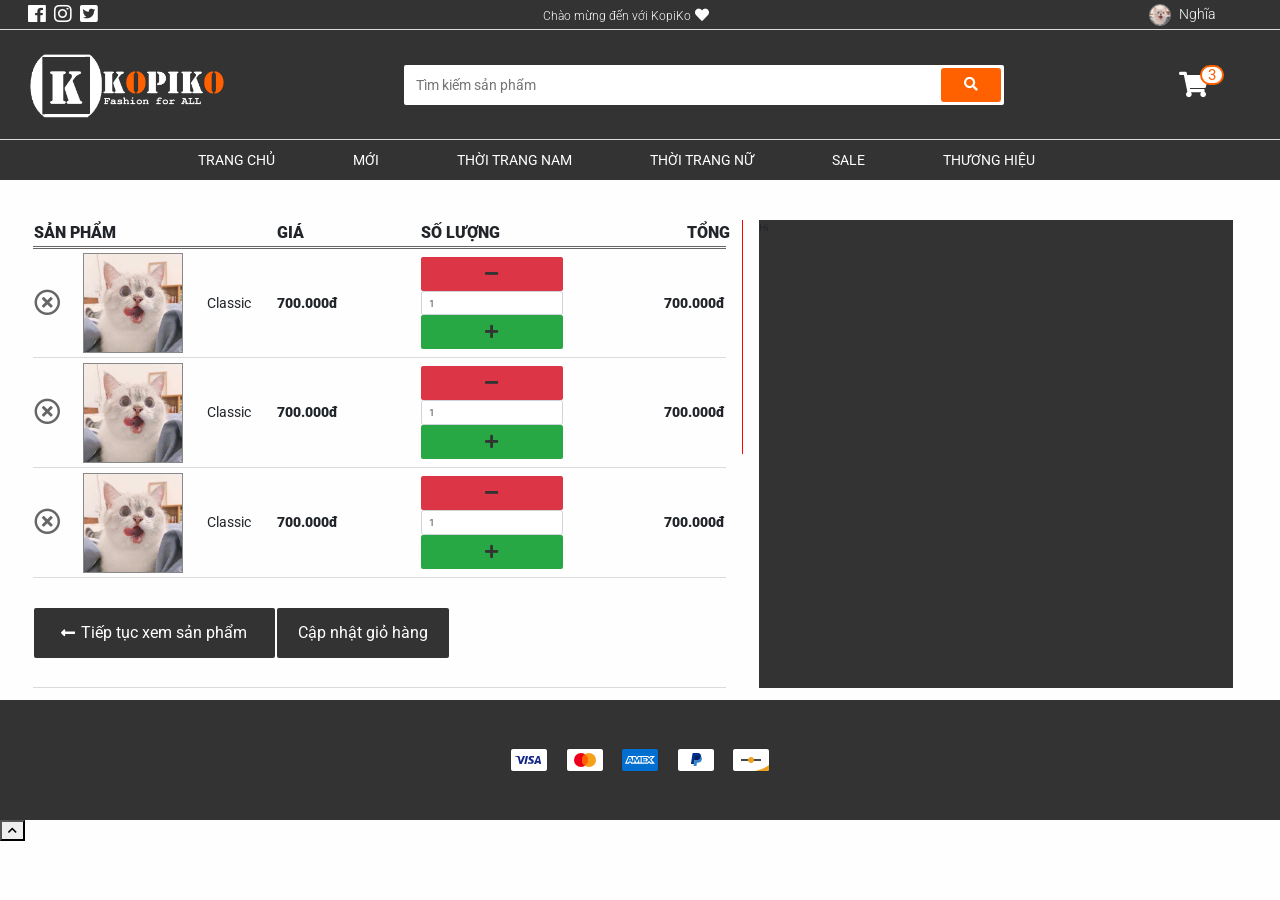
==== kopiko_frontend-update/cart-page-update.html @ f9adc6dc "Tinh nghia a co chac ben lai" ====
<!DOCTYPE html>
<html lang="en">
<head>
    <meta charset="UTF-8">
    <meta http-equiv="X-UA-Compatible" content="IE=edge">
    <meta name="viewport" content="width=device-width, initial-scale=1.0">
    <title>KOPIKO</title>
    <!-- <script type="script" src="./asset/jqueri/jquery-3.6.0.js"></script> -->
    <!-- <link rel="stylesheet" href="./asset/bootstrap-4.5.3/css/bootstrap.min.css"> -->
    <link rel="stylesheet" href="https://cdnjs.cloudflare.com/ajax/libs/normalize/8.0.1/normalize.min.css">
    <link rel="stylesheet" href="./asset/plugins/bootstrap/css/bootstrap.min.css">
    <!-- <link rel="stylesheet" href="https://maxcdn.bootstrapcdn.com/bootstrap/4.0.0/css/bootstrap.min.css" integrity="sha384-Gn5384xqQ1aoWXA+058RXPxPg6fy4IWvTNh0E263XmFcJlSAwiGgFAW/dAiS6JXm" crossorigin="anonymous"> -->
    <link rel="stylesheet" href="./asset/plugins/font-awesome/css/all.min.css">
    <!-- <link rel="preconnect" href="https://fonts.gstatic.com"> -->
    <link href="https://fonts.googleapis.com/css2?family=Roboto:wght@300;400;700&display=swap" rel="stylesheet">
    <link rel="stylesheet" href="./asset/css/main.css">
    <link rel="stylesheet" href="./asset/css/base.css">
    <link rel="stylesheet" href="./asset/css/modal.css">
    <link rel="stylesheet" href="./asset/css/style.css">
    <link rel="stylesheet" href="./asset/css/cart-page.css">
    <link rel="stylesheet" href="./asset/css/reponsive.css">
    
</head>
<body>
    <div class="appkopiko">
        <!-- Header -->
        <header class="header">
            <!-- Heading -->
            <div class="heading">
                <div class="container-private">
                    <div class="heading__socials">
                        <ul class="heading__socials-list">
                            <li><a href=""><i class="heading__socials-icon fab fa-facebook"></i></a></li>
                            <li><a href=""><i class="heading__socials-icon fab fa-instagram"></i></a></li>
                            <li><a href=""><i class="heading__socials-icon fab fa-twitter-square"></i></a></li>
                        </ul>
                    </div>

                    <div class="heading__welcome">
                        <span class="heading__welcome-content">Chào mừng đến với KopiKo</span>
                        <i class="heading__welcome-icon fas fa-heart"></i>
                    </div>

                    <!-- <div class="heading__log">
                        <ul class="heading__log-io">
                            <li class="heading__log-items"><a onclick="document.getElementById('login').style.display='block'" class="heading__log-link" href="#">Đăng nhập</a></li>
                            <li class="heading__log-items"><a onclick="document.getElementById('register').style.display='block'" class="heading__log-link" href="#">Đăng ký</a></li>
                        </ul>
                    </div> -->

                    <!-- Header Navbar User -->
                    <div class="heading__navbar-user">
                        <img src="./asset/img/avatar.jpg" alt="" class="heading__navbar-user-img">
                        <a href="#" class="heading__navbar-user-name">Nghĩa</a>

                        <ul class="heading__navbar-user-menu">
                            <li class="heading__navbar-user-item">
                                <a href="">Tài khoản của tôi</a>
                            </li>
                            <li class="heading__navbar-user-item">
                                <a href="">Địa chỉ của tôi</a>
                            </li>
                            <li class="heading__navbar-user-item">
                                <a href="">Đơn mua của tôi</a>
                            </li>
                            <li class="heading__navbar-user-item">
                                <a href="">Đăng xuất</a>
                            </li>
                        </ul>
                    </div>
                    <!-- End Header Navbar User -->
                </div>
            </div>
            <!-- End Heading -->
                
            <!-- Header with Search -->
            <div id="myHeader" class="header-with-search">
                <div class="container-private">
                    <!-- Header responsive -->
                        <div class="header__responsive">                           
                            <!-- Menu bars -->
                    
                            <label for="nav-mobile-input" class="nav__bars-btn">
                                <i class="nav__bars-btn--icon fas fa-bars"></i>
                            </label>
                            <input type="checkbox" hidden class="nav__input" id="nav-mobile-input">
                            <label for="nav-mobile-input" class="nav__overlay"></label> 
                            <nav class="nav__mobile">
                                <label for="nav-mobile-input" class="nav__mobile-close">
                                    <i class="fas fa-times"></i>
                                </label>
                                <ul class="nav__mobile-list">
                                    <li class="nav__mobile-list-item">
                                        <div class="header__search header__search-mobile">
                                            <div class="header__search-input-wrap">
                                                <input type="text" class="header__search-input" placeholder="Tìm kiếm sản phẩm">   
                                                <div class="header__search-history">
                                                    <h3 class="header__search-history-heading">Lịch sử tìm kiếm</h3>
                                                    <ul class="header__search-history-list">
                                                        <li class="header__search-history-item">
                                                            <a href="">Áo khoác</a>
                                                        </li>
                                                        <li class="header__search-history-item">
                                                            <a href="">Áo sơ mi</a>
                                                        </li>
                                                        <li class="header__search-history-item">
                                                            <a href="">Quần ka ki</a>
                                                        </li>
                                                    </ul>
                                                </div>                                             
                                            </div>                                           
                                            <button class="header__search-btn">
                                                <i class="header__search-btn-icon fas fa-search"></i>
                                            </button>
                                        </div>
                                    </li>
                                    <li class="nav__mobile-list-item">
                                        <a href="#" class="nav__mobile-link">TRANG CHỦ</a>
                                    </li>
                                    <li class="nav__mobile-list-item">
                                        <a href="#" class="nav__mobile-link">MỚI</a>
                                    </li>
                                    <li class="nav__mobile-list-item">
                                        <a href="#" class="nav__mobile-link">THỜI TRANG NAM</a>
                                    </li>
                                    <li class="nav__mobile-list-item">
                                        <a href="#" class="nav__mobile-link">THỜI TRANG NỮ</a>
                                    </li>
                                    <li class="nav__mobile-list-item">
                                        <a href="#" class="nav__mobile-link">SALE</a>
                                    </li>
                                    <li class="nav__mobile-list-item">
                                        <a href="#" class="nav__mobile-link">THƯƠNG HIỆU</a>
                                    </li>
                                </ul>
                            </nav>
                        </div>
                    <!--End Header responsive -->

                    <div class="header__logo">
                        <a href="index.html"><img src="./asset/img/KopiKo.png" alt="Logo" class="header__logo-img"></a>
                    </div>
                    
                    <div class="header__search">
                        <div class="header__search-input-wrap">
                            <input type="text" class="header__search-input" placeholder="Tìm kiếm sản phẩm">
                            <div class="header__search-history">
                                <h3 class="header__search-history-heading">Lịch sử tìm kiếm</h3>
                                <ul class="header__search-history-list">
                                    <li class="header__search-history-item">
                                        <a href="">Áo khoác</a>
                                    </li>
                                    <li class="header__search-history-item">
                                        <a href="">Áo sơ mi</a>
                                    </li>
                                    <li class="header__search-history-item">
                                        <a href="">Quần ka ki</a>
                                    </li>
                                </ul>
                            </div>
                        </div>
                        <button class="header__search-btn">
                            <i class="header__search-btn-icon fas fa-search"></i>
                        </button>
                    </div>
                    
                    <!-- Header Cart -->
                    <!-- <div class="header__cart">
                        <div class="header__cart-wrap">
                            <i class="header__cart-icon fas fa-shopping-cart"></i>
                            Header No Item Cart  header__cart-list--no-cart
                            <div class="header__cart-list">
                                <img src="./asset/img/no_cart.png" alt="No Cart" class="header__cart-no-cart-img">
                            </div>
                        </div>
                    </div> -->

                    <!-- Cart -->
                    <div class="header__cart">
                        <div class="header__cart-wrap">
                            <i class="header__cart-icon fas fa-shopping-cart"></i>
                            <span class="header__cart-notice">3</span>
                            <!-- No cart  header__cart-list--no-cart -->
                            <div class="header__cart-list">
                                <img src="./assets/img/no_cart.png" alt="No Cart" class="header__cart-no-cart-img">
                                <span class="header__cart-no-cart-msg">Chưa có sản phẩm</span>

                                <h4 class="header__cart-heading">Sản phẩm đã thêm</h4>
                                <ul class="header__cart-list-item">
                                    <li class="header__cart-item">
                                        <img src="./asset/img/avatar.jpg" alt="" class="header__cart-img">
                                        <div class="header__cart-item-info">
                                            <div class="header__cart-item-head">
                                                <h5 class="header__cart-item-name">Bộ kem đặc trị vùng mắt</h5>
                                                <div class="header__cart-price-wrap">
                                                    <span class="header__cart-item-price">2.000.000đ</span>
                                                    <span class="header__cart-item-multiply">x</span>
                                                    <span class="header__cart-item-qnt">1</span>
                                                </div>
                                            </div>
                                            <div class="header__cart-item-body">
                                                <span class="header__cart-item-desc">
                                                    Phân loại: Bạc
                                                </span>
                                                <span class="header__cart-item-remove">Xoá</span>
                                            </div>
                                        </div>
                                    </li>
                                    <li class="header__cart-item">
                                        <img src="./asset/img/avatar.jpg" alt="" class="header__cart-img">
                                        <div class="header__cart-item-info">
                                            <div class="header__cart-item-head">
                                                <h5 class="header__cart-item-name">Bộ kem đặc trị vùng mắt</h5>
                                                <div class="header__cart-price-wrap">
                                                    <span class="header__cart-item-price">2.000.000đ</span>
                                                    <span class="header__cart-item-multiply">x</span>
                                                    <span class="header__cart-item-qnt">1</span>
                                                </div>
                                            </div>
                                            <div class="header__cart-item-body">
                                                <span class="header__cart-item-desc">
                                                    Phân loại: Bạc
                                                </span>
                                                <span class="header__cart-item-remove">Xoá</span>
                                            </div>
                                        </div>
                                    </li>
                                    <li class="header__cart-item">
                                        <img src="./asset/img/avatar.jpg" alt="" class="header__cart-img">
                                        <div class="header__cart-item-info">
                                            <div class="header__cart-item-head">
                                                <h5 class="header__cart-item-name">Bộ kem đặc trị vùng mắt</h5>
                                                <div class="header__cart-price-wrap">
                                                    <span class="header__cart-item-price">2.000.000đ</span>
                                                    <span class="header__cart-item-multiply">x</span>
                                                    <span class="header__cart-item-qnt">1</span>
                                                </div>
                                            </div>
                                            <div class="header__cart-item-body">
                                                <span class="header__cart-item-desc">
                                                    Phân loại: Bạc
                                                </span>
                                                <a href="#" class="header__cart-item-remove">Xoá</a>
                                            </div>
                                        </div>
                                    </li>
                                </ul>

                                <a href="cart-page.html" class="header__cart-view btn btn-primary">Xem giỏ hàng</a>
                            </div>
                        </div>
                    </div>
                </div>
            </div>
            
            <!-- End Header with Search -->
            
            <!-- Header Navbar -->
            <div class="header__navbar-wrap">
                <div class="container-private">
                    <div class="header__navbar">
                        <ul class="header__navbar-list">
                            <li class="header__navbar-items"><a class="header__navbar-items-link" href="">TRANG CHỦ</a></li>
                            <li class="header__navbar-items"><a class="header__navbar-items-link" href="">MỚI</a></li>
                            <li class="header__navbar-items">
                                <a class="header__navbar-items-link" href="">THỜI TRANG NAM</a>
                                <div class="header__navbar-detail">
                                    <ul class="header__navbar-detail-list">
                                        <li class="header__navbar-detail-items"><a href="" class="header__navbar-detail-link">Hoodie</a></li>
                                        <li class="header__navbar-detail-items"><a href="" class="header__navbar-detail-link">Coat</a></li>
                                        <li class="header__navbar-detail-items"><a href="" class="header__navbar-detail-link">T-Shirt</a></li>
                                        <li class="header__navbar-detail-items"><a href="" class="header__navbar-detail-link">Sweater</a></li>
                                    </ul>
                                </div>
                            </li>
                            <li class="header__navbar-items">
                                <a class="header__navbar-items-link" href="">THỜI TRANG NỮ</a>
                                <div class="header__navbar-detail">
                                    <ul class="header__navbar-detail-list">
                                        <li class="header__navbar-detail-items"><a href="" class="header__navbar-detail-link">Hoodie</a></li>
                                        <li class="header__navbar-detail-items"><a href="" class="header__navbar-detail-link">Coat</a></li>
                                        <li class="header__navbar-detail-items"><a href="" class="header__navbar-detail-link">T-Shirt</a></li>
                                        <li class="header__navbar-detail-items"><a href="" class="header__navbar-detail-link">Sweater</a></li>
                                    </ul>
                                </div>
                            </li>
                            <li class="header__navbar-items"><a class="header__navbar-items-link" href="">SALE</a></li>
                            <li class="header__navbar-items"><a class="header__navbar-items-link" href="">THƯƠNG HIỆU</a></li>
                        </ul>
                    </div>
                </div>
            </div>
            <!-- End Header Navbar -->
            <!--  -->
   
        </header>
        <!-- End Header -->
    
        <!-- container-private -->
        <div class="cart-content">
            <div class="container-private cart-content-container">
                <!-- No Cart -->
                <div class="no-cart">
                    <span class="no-cart__content">Chưa có sản phẩm nào trong giỏ hàng!</span>
                    <a href="index.html" class="btn btn-return">QUAY TRỞ LẠI CỬA HÀNG</a>
                </div>
                <!-- End No Cart -->

                <!-- Has cart -->
                <div class="has-cart">
                    <div class="has-cart__list-item">
                        <table class="cart-list__table">
                            <thead>
                                <tr class="cart-list__table-header">
                                    <td class="cart-list__table-header-1">SẢN PHẨM</td>
                                    <td class="cart-list__table-header-2">GIÁ</td>
                                    <td class="cart-list__table-header-3">SỐ LƯỢNG</td>
                                    <td class="cart-list__table-header-4">TỔNG</td>
                                </tr>
                            </thead>
                            <tbody class="cart-list__table-body">
                                <tr class="cart-list__table-item">
                                    <td>
                                        <div class="table-item__header">
                                            <a href="#" class="table-item__header-delete"><i class="far fa-times-circle"></i></a>
                                            <img src="./asset/img/avatar.jpg" alt="" class="table-item__header-img">
                                            <div class="table-item__header-type">Classic</div>
                                        </div>
                                    </td>
                                    <td>
                                        <div class="table-item__price">700.000đ</div>
                                    </td>
                                    <td>
                                        <!-- <div class="table-item__quantity">1</div> -->
                                        <div class="add-respon-sl table-item__quantity">
                                            <button type="button" class="quantity-left-minus btn btn-danger btn-number float-left fas fa-minus"  data-type="minus" data-field=""></button>                               
                                            <input type="text" id="quantity" name="quantity" class="form-control input-number float-left" value="1" min="1" max="100">                               
                                            <button type="button" class="quantity-right-plus btn btn-success btn-number float-left fas fa-plus" data-type="plus" data-field=""></button>
                                        </div>
                                    </td>
                                    <td>
                                        <div class="table-item__total">700.000đ</div>
                                    </td>
                                </tr>
                                <tr class="cart-list__table-item">
                                    <td>
                                        <div class="table-item__header">
                                            <a href="#" class="table-item__header-delete"><i class="far fa-times-circle"></i></a>
                                            <img src="./asset/img/avatar.jpg" alt="" class="table-item__header-img">
                                            <div class="table-item__header-type">Classic</div>
                                        </div>
                                    </td>
                                    <td>
                                        <div class="table-item__price">700.000đ</div>
                                    </td>
                                    <td>
                                        <!-- <div class="table-item__quantity">1</div> -->
                                        <div class="add-respon-sl table-item__quantity">
                                            <button type="button" class="quantity-left-minus btn btn-danger btn-number float-left fas fa-minus"  data-type="minus" data-field=""></button>                               
                                            <input type="text" id="quantity" name="quantity" class="form-control input-number float-left" value="1" min="1" max="100">                               
                                            <button type="button" class="quantity-right-plus btn btn-success btn-number float-left fas fa-plus" data-type="plus" data-field=""></button>
                                        </div>
                                    </td>
                                    <td>
                                        <div class="table-item__total">700.000đ</div>
                                    </td>
                                </tr>
                                <tr class="cart-list__table-item">
                                    <td>
                                        <div class="table-item__header">
                                            <a href="#" class="table-item__header-delete"><i class="far fa-times-circle"></i></a>
                                            <img src="./asset/img/avatar.jpg" alt="" class="table-item__header-img">
                                            <div class="table-item__header-type">Classic</div>
                                        </div>
                                    </td>
                                    <td>
                                        <div class="table-item__price">700.000đ</div>
                                    </td>
                                    <td>
                                        <!-- <div class="table-item__quantity">1</div> -->
                                        <div class="add-respon-sl table-item__quantity">
                                            <button type="button" class="quantity-left-minus btn btn-danger btn-number float-left fas fa-minus"  data-type="minus" data-field=""></button>                               
                                            <input type="text" id="quantity" name="quantity" class="form-control input-number float-left" value="1" min="1" max="100">                               
                                            <button type="button" class="quantity-right-plus btn btn-success btn-number float-left fas fa-plus" data-type="plus" data-field=""></button>
                                        </div>
                                    </td>
                                    <td>
                                        <div class="table-item__total">700.000đ</div>
                                    </td>
                                </tr>
                                <tr class="cart-list__table-item">
                                    <td><a href="index.html" class="btn btn-return btn-continue"><i class="fas fa-long-arrow-alt-left cart-list__table-item-icon"></i>Tiếp tục xem sản phẩm</a></td>
                                    <td><a href="#" class="btn btn-return btn-update-cart">Cập nhật giỏ hàng</a></td>
                                </tr>
                            </tbody>
                            
                        </table>
                    </div>
                    <div class="has-cart__pay">
                        Hi
                    </div>
                </div>
            </div>
        </div>
        <!-- End container-private -->
    
        <!-- Footer -->
        <footer class="footer">
            <div class="footer-wrap">
                <div class="container-private">
                    <div class="footer__contact together__block">
                        <h2 class="footer__contact-title">
                            THÔNG TIN LIÊN HỆ
                        </h2>
                        <ul class="footer-list__contact">
                            <li><i class="fas fa-map-marked-alt"></i>Thừa Thiên Huế</li>
                            <li>
                                <a href="#" class="link___phone"><i class="fas fa-phone-square"></i>076 922 0162</a>
                            </li>
                            <li >
                                <a href="#" class="link__gmail"><i class="fas fa-envelope"></i>kopiko@gmail.com.vn</a>
                            </li>
                            <li>
                                <a href="#" class="link__skype"><i class="fab fa-skype"></i>kopiko</a>
                            </li>
                        </ul>
                        <ul class="footer-list-link__follow">
                            <li>
                                <a href="#" >
                                    <img src="https://i...content-available-to-author-only...8.com/fluent/50/000000/facebook-new.png"/></a>
                            </li>
                            <li>
                                <a href="#">
                                    <img src="https://i...content-available-to-author-only...8.com/fluent/48/000000/instagram-new.png"/>
                                </a>
                            </li>
                            <li>
                                <a href="#">
                                    <img src="https://i...content-available-to-author-only...8.com/fluent/48/000000/twitter.png"/>
                                </a>
                            </li>
                            <li>
                                <a href="#">
                                    <img src="https://i...content-available-to-author-only...8.com/fluent/48/000000/gmail--v2.png"/>
                                </a>
                            </li>
                        </ul>
                    </div>
                    <div class="footer__link together__block ">
                        <h2 class="footer__link-title ">
                           LIÊN KẾT
                        </h2>
                        <ul class="footer-list__link">
                            <li>
                                <a href="#" class="link__link-1">Giới thiệu</a>
                            </li>
                            <li>
                                <a href="#" class="link__link-2">Thời trang Nam</a>
                            </li>
                            <li>
                                <a href="#" class="link__link-3">Thời trang Nữ</a>
                            </li>
                            <li>
                                <a href="#" class="link__link-4">Blogs</a>
                            </li>
                            <li>
                                <a href="#" class="link__link-5">Liên hệ</a>
                            </li>
                        </ul>
 
                    </div>
                    <div class="footer__support together__block ">
                        <h2 class="footer__support-title">
                          HỖ TRỢ
                        </h2>
                        <ul class="footer-list__support">
                            <li>
                                <a href="#" class="link__support-1">Hướng dẫn mua hàng</a>
                            </li>
                            <li>
                                <a href="#" class="link__support-2">Hướng dẫn thanh toán</a>
                            </li>
                            <li>
                                <a href="#" class="link__support-3">Chính sách bảo hành</a>
                            </li>
                            <li>
                                <a href="#" class="link__support-4">Chính sách đổi trả</a>
                            </li>
                            <li>
                                <a href="#" class="link__support-5">Tư vấn khách hàng</a>
                            </li>
                        </ul>
                    </div>
                    <div class="footer-link__application together__block ">
                        <h2 class="footer-link__application-title">
                            TẢI ỨNG DỤNG TRÊN
                        </h2>
                        <p class="infomation__application-text">
                            Ứng dụng Mona Watch hiện có sẵn trên Google Play & App Store. Tải nó ngay.
                        </p>
                        <div class="logo__application-dowload">
                            <a href="" class="logo__application-dowload-CHPlay">
                                <img width="181" height="45" src="http://m...content-available-to-author-only...a.net/donghohaitrieu/wp-content/uploads/2019/07/img-googleplay.jpg" 
                                class="attachment-original size-original" alt="">
                            </a>
                        </div>
                        <div class="logo__application-dowload">
                            <a href="" class="logo__application-dowload-AppStore">
                                <img width="181" height="45" src="http://m...content-available-to-author-only...a.net/donghohaitrieu/wp-content/uploads/2019/07/img-appstore.jpg" 
                                class="attachment-original size-original" alt="">
                            </a>
                        </div>
                    </div>
                </div>
            </div>
 
            <div class="footer-pay">
                <ul class="footer-pay_list">
                    <li>
                        <svg viewBox="0 0 38 24" xmlns="http://w...content-available-to-author-only...3.org/2000/svg" role="img" width="38" height="24" aria-labelledby="pi-visa">
                            <title id="pi-visa">Visa</title>
                            <path opacity=".07" d="M35 0H3C1.3 0 0 1.3 0 3v18c0 1.7 1.4 3 3 3h32c1.7 0 3-1.3 3-3V3c0-1.7-1.4-3-3-3z"></path>
                            <path fill="#fff" d="M35 1c1.1 0 2 .9 2 2v18c0 1.1-.9 2-2 2H3c-1.1 0-2-.9-2-2V3c0-1.1.9-2 2-2h32"></path>
                            <path d="M28.3 10.1H28c-.4 1-.7 1.5-1 3h1.9c-.3-1.5-.3-2.2-.6-3zm2.9 5.9h-1.7c-.1 0-.1 0-.2-.1l-.2-.9-.1-.2h-2.4c-.1 0-.2 0-.2.2l-.3.9c0 .1-.1.1-.1.1h-2.1l.2-.5L27 8.7c0-.5.3-.7.8-.7h1.5c.1 0 .2 0 .2.2l1.4 6.5c.1.4.2.7.2 1.1.1.1.1.1.1.2zm-13.4-.3l.4-1.8c.1 0 .2.1.2.1.7.3 1.4.5 2.1.4.2 0 .5-.1.7-.2.5-.2.5-.7.1-1.1-.2-.2-.5-.3-.8-.5-.4-.2-.8-.4-1.1-.7-1.2-1-.8-2.4-.1-3.1.6-.4.9-.8 1.7-.8 1.2 0 2.5 0 3.1.2h.1c-.1.6-.2 1.1-.4 1.7-.5-.2-1-.4-1.5-.4-.3 0-.6 0-.9.1-.2 0-.3.1-.4.2-.2.2-.2.5 0 .7l.5.4c.4.2.8.4 1.1.6.5.3 1 .8 1.1 1.4.2.9-.1 1.7-.9 2.3-.5.4-.7.6-1.4.6-1.4 0-2.5.1-3.4-.2-.1.2-.1.2-.2.1zm-3.5.3c.1-.7.1-.7.2-1 .5-2.2 1-4.5 1.4-6.7.1-.2.1-.3.3-.3H18c-.2 1.2-.4 2.1-.7 3.2-.3 1.5-.6 3-1 4.5 0 .2-.1.2-.3.2M5 8.2c0-.1.2-.2.3-.2h3.4c.5 0 .9.3 1 .8l.9 4.4c0 .1 0 .1.1.2 0-.1.1-.1.1-.1l2.1-5.1c-.1-.1 0-.2.1-.2h2.1c0 .1 0 .1-.1.2l-3.1 7.3c-.1.2-.1.3-.2.4-.1.1-.3 0-.5 0H9.7c-.1 0-.2 0-.2-.2L7.9 9.5c-.2-.2-.5-.5-.9-.6-.6-.3-1.7-.5-1.9-.5L5 8.2z" fill="#142688"></path>
                        </svg>
                    </li>
                    <li>
                        <svg viewBox="0 0 38 24" xmlns="http://w...content-available-to-author-only...3.org/2000/svg" role="img" width="38" height="24" aria-labelledby="pi-master">
                            <title id="pi-master">Mastercard</title>
                            <path opacity=".07" d="M35 0H3C1.3 0 0 1.3 0 3v18c0 1.7 1.4 3 3 3h32c1.7 0 3-1.3 3-3V3c0-1.7-1.4-3-3-3z"></path>
                            <path fill="#fff" d="M35 1c1.1 0 2 .9 2 2v18c0 1.1-.9 2-2 2H3c-1.1 0-2-.9-2-2V3c0-1.1.9-2 2-2h32"></path>
                            <circle fill="#EB001B" cx="15" cy="12" r="7"></circle>
                            <circle fill="#F79E1B" cx="23" cy="12" r="7"></circle>
                            <path fill="#FF5F00" d="M22 12c0-2.4-1.2-4.5-3-5.7-1.8 1.3-3 3.4-3 5.7s1.2 4.5 3 5.7c1.8-1.2 3-3.3 3-5.7z"></path>
                        </svg>
                    </li>
                    <li>
                        <svg xmlns="http://w...content-available-to-author-only...3.org/2000/svg" role="img" viewBox="0 0 38 24" width="38" height="24" aria-labelledby="pi-american_express">
                            <title id="pi-american_express">American Express</title>
                            <g fill="none">
                                <path fill="#000" d="M35,0 L3,0 C1.3,0 0,1.3 0,3 L0,21 C0,22.7 1.4,24 3,24 L35,24 C36.7,24 38,22.7 38,21 L38,3 C38,1.3 36.6,0 35,0 Z" opacity=".07"></path>
                                <path fill="#006FCF" d="M35,1 C36.1,1 37,1.9 37,3 L37,21 C37,22.1 36.1,23 35,23 L3,23 C1.9,23 1,22.1 1,21 L1,3 C1,1.9 1.9,1 3,1 L35,1"></path>
                                <path fill="#FFF" d="M8.971,10.268 L9.745,12.144 L8.203,12.144 L8.971,10.268 Z M25.046,10.346 L22.069,10.346 L22.069,11.173 L24.998,11.173 L24.998,12.412 L22.075,12.412 L22.075,13.334 L25.052,13.334 L25.052,14.073 L27.129,11.828 L25.052,9.488 L25.046,10.346 L25.046,10.346 Z M10.983,8.006 L14.978,8.006 L15.865,9.941 L16.687,8 L27.057,8 L28.135,9.19 L29.25,8 L34.013,8 L30.494,11.852 L33.977,15.68 L29.143,15.68 L28.065,14.49 L26.94,15.68 L10.03,15.68 L9.536,14.49 L8.406,14.49 L7.911,15.68 L4,15.68 L7.286,8 L10.716,8 L10.983,8.006 Z M19.646,9.084 L17.407,9.084 L15.907,12.62 L14.282,9.084 L12.06,9.084 L12.06,13.894 L10,9.084 L8.007,9.084 L5.625,14.596 L7.18,14.596 L7.674,13.406 L10.27,13.406 L10.764,14.596 L13.484,14.596 L13.484,10.661 L15.235,14.602 L16.425,14.602 L18.165,10.673 L18.165,14.603 L19.623,14.603 L19.647,9.083 L19.646,9.084 Z M28.986,11.852 L31.517,9.084 L29.695,9.084 L28.094,10.81 L26.546,9.084 L20.652,9.084 L20.652,14.602 L26.462,14.602 L28.076,12.864 L29.624,14.602 L31.499,14.602 L28.987,11.852 L28.986,11.852 Z"></path>
                            </g>
                        </svg>
                    </li>
                    <li>
                        <svg viewBox="0 0 38 24" xmlns="http://w...content-available-to-author-only...3.org/2000/svg" width="38" height="24" role="img" aria-labelledby="pi-paypal">
                            <title id="pi-paypal">PayPal</title>
                            <path opacity=".07" d="M35 0H3C1.3 0 0 1.3 0 3v18c0 1.7 1.4 3 3 3h32c1.7 0 3-1.3 3-3V3c0-1.7-1.4-3-3-3z"></path>
                            <path fill="#fff" d="M35 1c1.1 0 2 .9 2 2v18c0 1.1-.9 2-2 2H3c-1.1 0-2-.9-2-2V3c0-1.1.9-2 2-2h32"></path>
                            <path fill="#003087" d="M23.9 8.3c.2-1 0-1.7-.6-2.3-.6-.7-1.7-1-3.1-1h-4.1c-.3 0-.5.2-.6.5L14 15.6c0 .2.1.4.3.4H17l.4-3.4 1.8-2.2 4.7-2.1z"></path>
                            <path fill="#3086C8" d="M23.9 8.3l-.2.2c-.5 2.8-2.2 3.8-4.6 3.8H18c-.3 0-.5.2-.6.5l-.6 3.9-.2 1c0 .2.1.4.3.4H19c.3 0 .5-.2.5-.4v-.1l.4-2.4v-.1c0-.2.3-.4.5-.4h.3c2.1 0 3.7-.8 4.1-3.2.2-1 .1-1.8-.4-2.4-.1-.5-.3-.7-.5-.8z"></path>
                            <path fill="#012169" d="M23.3 8.1c-.1-.1-.2-.1-.3-.1-.1 0-.2 0-.3-.1-.3-.1-.7-.1-1.1-.1h-3c-.1 0-.2 0-.2.1-.2.1-.3.2-.3.4l-.7 4.4v.1c0-.3.3-.5.6-.5h1.3c2.5 0 4.1-1 4.6-3.8v-.2c-.1-.1-.3-.2-.5-.2h-.1z"></path>
                        </svg>
                    </li>
                    <li>
                        <svg xmlns="http://w...content-available-to-author-only...3.org/2000/svg" role="img" viewBox="0 0 38 24" width="38" height="24" aria-labelledby="pi-discover">
                            <title id="pi-discover">Discover</title>
                            <path d="M35 0H3C1.3 0 0 1.3 0 3v18c0 1.7 1.4 3 3 3h32c1.7 0 3-1.3 3-3V3c0-1.7-1.4-3-3-3z" fill="#000" opacity=".07"></path>
                            <path d="M35 1c1.1 0 2 .9 2 2v18c0 1.1-.9 2-2 2H3c-1.1 0-2-.9-2-2V3c0-1.1.9-2 2-2h32" fill="#FFF"></path>
                            <path d="M37 16.95V21c0 1.1-.9 2-2 2H23.228c7.896-1.815 12.043-4.601 13.772-6.05z" fill="#EDA024"></path>
                            <path fill="#494949" d="M9 11h20v2H9z"></path>
                            <path d="M22 12c0 1.7-1.3 3-3 3s-3-1.4-3-3 1.4-3 3-3c1.7 0 3 1.3 3 3z" fill="#EDA024"></path>
                        </svg>
                    </li>
                </ul>
            </div>
        </footer>
        <!-- End Footer -->

    </div>

    <!-- Form Login / Register -->
    <!-- Login -->
    <div id="login" class="modal">
        <div class="modal__overlay"></div>
        <div class="modal__wrap">
            <form class="modal-content animate" action="/action_page.php" method="post">
                <div class="imgcontainer">
                    <span onclick="document.getElementById('login').style.display='none'" class="close" title="Close Modal">&times;</span>
                    <img src="./asset/img/avatar.jpg" alt="Avatar" class="avatar">
                </div>
          
                <div class="container-modal">
                    <label class="log__label" for="uname"><b>Username</b></label>
                    <input class="log__input" type="text" placeholder="Enter Username" name="uname" required>
            
                    <label class="log__label" for="psw"><b>Password</b></label>
                    <input class="log__input" type="password" placeholder="Enter Password" name="psw" required>
                    
                    <button class="btn-log" type="submit">Login</button>
                    <label>
                    <input type="checkbox" checked="checked" name="remember"> Remember me
                    </label>
                </div>
          
                <div class="container-modal" style="background-color:#f1f1f1">
                    <!-- <button class="btn-log" type="button" onclick="document.getElementById('login').style.display='none'" class="cancelbtn">Cancel</button> -->
                    <span class="psw">Forgot <a href="#">password?</a></span>
                </div>
            </form>
        </div>
    </div>

    <!-- Register -->
    <div id="register" class="modal">
        <div class="modal__overlay"></div>
        <div class="modal__wrap">
            <form class="modal-content animate" action="/action_page.php" method="post">
                <div class="imgcontainer">
                    <span onclick="document.getElementById('register').style.display='none'" class="close" title="Close Modal">&times;</span>
                    <img src="./asset/img/avatar.jpg" alt="Avatar" class="avatar">
                </div>
          
                <div class="container-modal">
                    <label class="log__label" for="uname"><b>Username</b></label>
                    <input class="log__input" type="text" placeholder="Enter Username" name="uname" required>
            
                    <label class="log__label" for="psw"><b>Password</b></label>
                    <input class="log__input" type="password" placeholder="Enter Password" name="psw" required>
    
                    <label class="log__label" for="psw"><b>Nhập lại mật khẩu</b></label>
                    <input class="log__input" type="password" placeholder="Enter Password" name="psw" required>
                    
                    <button class="btn-log" type="submit">Login</button>
                    <label>
                    <input type="checkbox" checked="checked" name="remember"> Remember me
                    </label>
                </div>
          
                <div class="container-modal" style="background-color:#f1f1f1">
                    <!-- <button class="btn-log" type="button" onclick="document.getElementById('register').style.display='none'" class="cancelbtn">Cancel</button> -->
                    <span class="psw">Forgot <a href="#">password?</a></span>
                </div>
            </form>
        </div>
    </div>


    <!-- Modal Layout -->
    <!-- <div class="modal">
        <div class="modal__overlay"></div>
        <div class="modal__body"> -->
            <!-- Register Form -->
            <!-- <div class="auth-form">
                <div class="auth-form__container">
                    <div class="auth-form__header">
                        <h3 class="auth-form__heading">Đăng ký</h3>
                        <span class="auth-form__switch-btn">Đăng nhập</span>
                    </div>

                    <div class="auth-form__form">
                        <div class="auth-form__group">
                            <input type="text" class="auth-form__input" placeholder="Nhập Email">
                        </div>
                        <div class="auth-form__group">
                            <input type="password" class="auth-form__input" placeholder="Mật khẩu của bạn">
                        </div>
                        <div class="auth-form__group">
                            <input type="password" class="auth-form__input" placeholder="Nhập lại mật khẩu">
                        </div>
                    </div>

                    <div class="auth-form__aside">
                        <p class="auth-form__policy-text">
                            Bằng việc đăng kí, bạn đã đồng ý với Apps về
                            <a href="" class="auth-form__text-link">Điều khoản dịch vụ </a> & 
                            <a href="" class="auth-form__text-link">Chính sách bảo mật</a>
                        </p>
                    </div>

                    <div class="auth-form__controls">
                        <button class="btn auth-form__controls-back btn--normal">TRỞ LẠI</button>
                        <button class="btn btn-primary">ĐĂNG KÝ</button>
                    </div>
                </div>

                <div class="auth-form__socials">
                    <a href="" class="auth-form__socials--facebook btn btn--size-s btn--with-icon">
                        <i class="auth-form__socials-icon fab fa-facebook"></i>
                        <span class="auth-form__socials-title">
                            Kết nối với Facebook
                        </span>
                    </a>
                    <a href="" class="auth-form__socials--google btn btn--size-s btn--with-icon">
                        <i class="auth-form__socials-icon fab fa-google"></i>
                        <span class="auth-form__socials-title">
                            Kết nối với Google
                        </span>
                    </a>
                </div>
            </div> -->
            <!-- End Register Form -->

            <!-- Login Form -->
            <!-- <div id="login" class="auth-form">
                <div class="auth-form__container">
                    <div class="auth-form__header">
                        <h3 class="auth-form__heading">Đăng nhập</h3>
                        <span class="auth-form__switch-btn">Đăng ký</span>
                    </div>

                    <div class="auth-form__form">
                        <div class="auth-form__group">
                            <input type="text" class="auth-form__input" placeholder="Nhập Email">
                        </div>
                        <div class="auth-form__group">
                            <input type="password" class="auth-form__input" placeholder="Mật khẩu của bạn">
                        </div>
                    </div>

                    <div class="auth-form__aside">
                        <div class="auth-form__help">
                            <a href="" class="auth-form__help-link auth-form__help-forgot">Quên mật khẩu</a>
                            <span class="auth-form__help-separate"></span>
                            <a href="" class="auth-form__help-link">Cần trợ giúp?</a>
                        </div>
                    </div>

                    <div class="auth-form__controls">
                        <button class="btn auth-form__controls-back btn--normal">TRỞ LẠI</button>
                        <button class="btn btn-primary">ĐĂNG NHẬP</button>
                    </div>
                </div>

                <div class="auth-form__socials">
                    <a href="" class="auth-form__socials--facebook btn btn--size-s btn--with-icon">
                        <i class="auth-form__socials-icon fab fa-facebook"></i>
                        <span class="auth-form__socials-title">
                            Kết nối với Facebook
                        </span>
                    </a>
                    <a href="" class="auth-form__socials--google btn btn--size-s btn--with-icon">
                        <i class="auth-form__socials-icon fab fa-google"></i>
                        <span class="auth-form__socials-title">
                            Kết nối với Google
                        </span>
                    </a>
                </div>
            </div> -->
            <!-- End Login Form -->

        <!-- </div>
    </div> -->

    <!-- Btn Back Home -->
    <button onclick="topFunction()" id="myBtn" title="Go to top"><i
    class="fa fa-chevron-up" aria-hidden="true"></i>
    </button>
    <!--  -->
    <!-- Script -->
    <script src="./asset/plugins/jquery/jquery-3.5.1.min.js"></script>
    <script src="./asset/plugins/bootstrap/js/bootstrap.min.js"></script>

    <script>
        // Get the modal
        var modal = document.getElementById('login');
        var modal = document.getElementById('register');
        
        // When the user clicks anywhere outside of the modal, close it
        window.onclick = function(event) {
            if (event.target == modal) {
                modal.style.display = "none";
            }
        }


        // fixed
        window.onscroll = function() {myFunction()};

        var header = document.getElementById("myHeader");
        var sticky = header.offsetTop;

        function myFunction() {
        if (window.pageYOffset > sticky) {
            header.classList.add("sticky");
        } else {
            header.classList.remove("sticky");
        }
}
    </script>
    
    <!-- <script src="https://c...content-available-to-author-only...y.com/jquery-3.6.0.slim.min.js" ></script>
    <script src="https://c...content-available-to-author-only...e.com/ajax/libs/popper.js/2.9.1/umd/popper.min.js"></script>
    <script src="./asset/bootstrap-4.5.3/js/bootstrap.min.js"></script>      -->


</body>
</html>
---- kopiko_frontend-update/asset/plugins/font-awesome/css/all.min.css ----
/*!
 * Font Awesome Free 5.2.0 by @fontawesome - https://fontawesome.com
 * License - https://fontawesome.com/license (Icons: CC BY 4.0, Fonts: SIL OFL 1.1, Code: MIT License)
 */
.fa,.fab,.fal,.far,.fas{-moz-osx-font-smoothing:grayscale;-webkit-font-smoothing:antialiased;display:inline-block;font-style:normal;font-variant:normal;text-rendering:auto;line-height:1}.fa-lg{font-size:1.33333em;line-height:.75em;vertical-align:-.0667em}.fa-xs{font-size:.75em}.fa-sm{font-size:.875em}.fa-1x{font-size:1em}.fa-2x{font-size:2em}.fa-3x{font-size:3em}.fa-4x{font-size:4em}.fa-5x{font-size:5em}.fa-6x{font-size:6em}.fa-7x{font-size:7em}.fa-8x{font-size:8em}.fa-9x{font-size:9em}.fa-10x{font-size:10em}.fa-fw{text-align:center;width:1.25em}.fa-ul{list-style-type:none;margin-left:2.5em;padding-left:0}.fa-ul>li{position:relative}.fa-li{left:-2em;position:absolute;text-align:center;width:2em;line-height:inherit}.fa-border{border:.08em solid #eee;border-radius:.1em;padding:.2em .25em .15em}.fa-pull-left{float:left}.fa-pull-right{float:right}.fa.fa-pull-left,.fab.fa-pull-left,.fal.fa-pull-left,.far.fa-pull-left,.fas.fa-pull-left{margin-right:.3em}.fa.fa-pull-right,.fab.fa-pull-right,.fal.fa-pull-right,.far.fa-pull-right,.fas.fa-pull-right{margin-left:.3em}.fa-spin{animation:a 2s infinite linear}.fa-pulse{animation:a 1s infinite steps(8)}@keyframes a{0%{transform:rotate(0deg)}to{transform:rotate(1turn)}}.fa-rotate-90{-ms-filter:"progid:DXImageTransform.Microsoft.BasicImage(rotation=1)";transform:rotate(90deg)}.fa-rotate-180{-ms-filter:"progid:DXImageTransform.Microsoft.BasicImage(rotation=2)";transform:rotate(180deg)}.fa-rotate-270{-ms-filter:"progid:DXImageTransform.Microsoft.BasicImage(rotation=3)";transform:rotate(270deg)}.fa-flip-horizontal{-ms-filter:"progid:DXImageTransform.Microsoft.BasicImage(rotation=0, mirror=1)";transform:scaleX(-1)}.fa-flip-vertical{transform:scaleY(-1)}.fa-flip-horizontal.fa-flip-vertical,.fa-flip-vertical{-ms-filter:"progid:DXImageTransform.Microsoft.BasicImage(rotation=2, mirror=1)"}.fa-flip-horizontal.fa-flip-vertical{transform:scale(-1)}:root .fa-flip-horizontal,:root .fa-flip-vertical,:root .fa-rotate-90,:root .fa-rotate-180,:root .fa-rotate-270{-webkit-filter:none;filter:none}.fa-stack{display:inline-block;height:2em;line-height:2em;position:relative;vertical-align:middle;width:2em}.fa-stack-1x,.fa-stack-2x{left:0;position:absolute;text-align:center;width:100%}.fa-stack-1x{line-height:inherit}.fa-stack-2x{font-size:2em}.fa-inverse{color:#fff}.fa-500px:before{content:"\f26e"}.fa-accessible-icon:before{content:"\f368"}.fa-accusoft:before{content:"\f369"}.fa-address-book:before{content:"\f2b9"}.fa-address-card:before{content:"\f2bb"}.fa-adjust:before{content:"\f042"}.fa-adn:before{content:"\f170"}.fa-adversal:before{content:"\f36a"}.fa-affiliatetheme:before{content:"\f36b"}.fa-air-freshener:before{content:"\f5d0"}.fa-algolia:before{content:"\f36c"}.fa-align-center:before{content:"\f037"}.fa-align-justify:before{content:"\f039"}.fa-align-left:before{content:"\f036"}.fa-align-right:before{content:"\f038"}.fa-allergies:before{content:"\f461"}.fa-amazon:before{content:"\f270"}.fa-amazon-pay:before{content:"\f42c"}.fa-ambulance:before{content:"\f0f9"}.fa-american-sign-language-interpreting:before{content:"\f2a3"}.fa-amilia:before{content:"\f36d"}.fa-anchor:before{content:"\f13d"}.fa-android:before{content:"\f17b"}.fa-angellist:before{content:"\f209"}.fa-angle-double-down:before{content:"\f103"}.fa-angle-double-left:before{content:"\f100"}.fa-angle-double-right:before{content:"\f101"}.fa-angle-double-up:before{content:"\f102"}.fa-angle-down:before{content:"\f107"}.fa-angle-left:before{content:"\f104"}.fa-angle-right:before{content:"\f105"}.fa-angle-up:before{content:"\f106"}.fa-angry:before{content:"\f556"}.fa-angrycreative:before{content:"\f36e"}.fa-angular:before{content:"\f420"}.fa-app-store:before{content:"\f36f"}.fa-app-store-ios:before{content:"\f370"}.fa-apper:before{content:"\f371"}.fa-apple:before{content:"\f179"}.fa-apple-alt:before{content:"\f5d1"}.fa-apple-pay:before{content:"\f415"}.fa-archive:before{content:"\f187"}.fa-archway:before{content:"\f557"}.fa-arrow-alt-circle-down:before{content:"\f358"}.fa-arrow-alt-circle-left:before{content:"\f359"}.fa-arrow-alt-circle-right:before{content:"\f35a"}.fa-arrow-alt-circle-up:before{content:"\f35b"}.fa-arrow-circle-down:before{content:"\f0ab"}.fa-arrow-circle-left:before{content:"\f0a8"}.fa-arrow-circle-right:before{content:"\f0a9"}.fa-arrow-circle-up:before{content:"\f0aa"}.fa-arrow-down:before{content:"\f063"}.fa-arrow-left:before{content:"\f060"}.fa-arrow-right:before{content:"\f061"}.fa-arrow-up:before{content:"\f062"}.fa-arrows-alt:before{content:"\f0b2"}.fa-arrows-alt-h:before{content:"\f337"}.fa-arrows-alt-v:before{content:"\f338"}.fa-assistive-listening-systems:before{content:"\f2a2"}.fa-asterisk:before{content:"\f069"}.fa-asymmetrik:before{content:"\f372"}.fa-at:before{content:"\f1fa"}.fa-atlas:before{content:"\f558"}.fa-atom:before{content:"\f5d2"}.fa-audible:before{content:"\f373"}.fa-audio-description:before{content:"\f29e"}.fa-autoprefixer:before{content:"\f41c"}.fa-avianex:before{content:"\f374"}.fa-aviato:before{content:"\f421"}.fa-award:before{content:"\f559"}.fa-aws:before{content:"\f375"}.fa-backspace:before{content:"\f55a"}.fa-backward:before{content:"\f04a"}.fa-balance-scale:before{content:"\f24e"}.fa-ban:before{content:"\f05e"}.fa-band-aid:before{content:"\f462"}.fa-bandcamp:before{content:"\f2d5"}.fa-barcode:before{content:"\f02a"}.fa-bars:before{content:"\f0c9"}.fa-baseball-ball:before{content:"\f433"}.fa-basketball-ball:before{content:"\f434"}.fa-bath:before{content:"\f2cd"}.fa-battery-empty:before{content:"\f244"}.fa-battery-full:before{content:"\f240"}.fa-battery-half:before{content:"\f242"}.fa-battery-quarter:before{content:"\f243"}.fa-battery-three-quarters:before{content:"\f241"}.fa-bed:before{content:"\f236"}.fa-beer:before{content:"\f0fc"}.fa-behance:before{content:"\f1b4"}.fa-behance-square:before{content:"\f1b5"}.fa-bell:before{content:"\f0f3"}.fa-bell-slash:before{content:"\f1f6"}.fa-bezier-curve:before{content:"\f55b"}.fa-bicycle:before{content:"\f206"}.fa-bimobject:before{content:"\f378"}.fa-binoculars:before{content:"\f1e5"}.fa-birthday-cake:before{content:"\f1fd"}.fa-bitbucket:before{content:"\f171"}.fa-bitcoin:before{content:"\f379"}.fa-bity:before{content:"\f37a"}.fa-black-tie:before{content:"\f27e"}.fa-blackberry:before{content:"\f37b"}.fa-blender:before{content:"\f517"}.fa-blind:before{content:"\f29d"}.fa-blogger:before{content:"\f37c"}.fa-blogger-b:before{content:"\f37d"}.fa-bluetooth:before{content:"\f293"}.fa-bluetooth-b:before{content:"\f294"}.fa-bold:before{content:"\f032"}.fa-bolt:before{content:"\f0e7"}.fa-bomb:before{content:"\f1e2"}.fa-bone:before{content:"\f5d7"}.fa-bong:before{content:"\f55c"}.fa-book:before{content:"\f02d"}.fa-book-open:before{content:"\f518"}.fa-book-reader:before{content:"\f5da"}.fa-bookmark:before{content:"\f02e"}.fa-bowling-ball:before{content:"\f436"}.fa-box:before{content:"\f466"}.fa-box-open:before{content:"\f49e"}.fa-boxes:before{content:"\f468"}.fa-braille:before{content:"\f2a1"}.fa-brain:before{content:"\f5dc"}.fa-briefcase:before{content:"\f0b1"}.fa-briefcase-medical:before{content:"\f469"}.fa-broadcast-tower:before{content:"\f519"}.fa-broom:before{content:"\f51a"}.fa-brush:before{content:"\f55d"}.fa-btc:before{content:"\f15a"}.fa-bug:before{content:"\f188"}.fa-building:before{content:"\f1ad"}.fa-bullhorn:before{content:"\f0a1"}.fa-bullseye:before{content:"\f140"}.fa-burn:before{content:"\f46a"}.fa-buromobelexperte:before{content:"\f37f"}.fa-bus:before{content:"\f207"}.fa-bus-alt:before{content:"\f55e"}.fa-buysellads:before{content:"\f20d"}.fa-calculator:before{content:"\f1ec"}.fa-calendar:before{content:"\f133"}.fa-calendar-alt:before{content:"\f073"}.fa-calendar-check:before{content:"\f274"}.fa-calendar-minus:before{content:"\f272"}.fa-calendar-plus:before{content:"\f271"}.fa-calendar-times:before{content:"\f273"}.fa-camera:before{content:"\f030"}.fa-camera-retro:before{content:"\f083"}.fa-cannabis:before{content:"\f55f"}.fa-capsules:before{content:"\f46b"}.fa-car:before{content:"\f1b9"}.fa-car-alt:before{content:"\f5de"}.fa-car-battery:before{content:"\f5df"}.fa-car-crash:before{content:"\f5e1"}.fa-car-side:before{content:"\f5e4"}.fa-caret-down:before{content:"\f0d7"}.fa-caret-left:before{content:"\f0d9"}.fa-caret-right:before{content:"\f0da"}.fa-caret-square-down:before{content:"\f150"}.fa-caret-square-left:before{content:"\f191"}.fa-caret-square-right:before{content:"\f152"}.fa-caret-square-up:before{content:"\f151"}.fa-caret-up:before{content:"\f0d8"}.fa-cart-arrow-down:before{content:"\f218"}.fa-cart-plus:before{content:"\f217"}.fa-cc-amazon-pay:before{content:"\f42d"}.fa-cc-amex:before{content:"\f1f3"}.fa-cc-apple-pay:before{content:"\f416"}.fa-cc-diners-club:before{content:"\f24c"}.fa-cc-discover:before{content:"\f1f2"}.fa-cc-jcb:before{content:"\f24b"}.fa-cc-mastercard:before{content:"\f1f1"}.fa-cc-paypal:before{content:"\f1f4"}.fa-cc-stripe:before{content:"\f1f5"}.fa-cc-visa:before{content:"\f1f0"}.fa-centercode:before{content:"\f380"}.fa-certificate:before{content:"\f0a3"}.fa-chalkboard:before{content:"\f51b"}.fa-chalkboard-teacher:before{content:"\f51c"}.fa-charging-station:before{content:"\f5e7"}.fa-chart-area:before{content:"\f1fe"}.fa-chart-bar:before{content:"\f080"}.fa-chart-line:before{content:"\f201"}.fa-chart-pie:before{content:"\f200"}.fa-check:before{content:"\f00c"}.fa-check-circle:before{content:"\f058"}.fa-check-double:before{content:"\f560"}.fa-check-square:before{content:"\f14a"}.fa-chess:before{content:"\f439"}.fa-chess-bishop:before{content:"\f43a"}.fa-chess-board:before{content:"\f43c"}.fa-chess-king:before{content:"\f43f"}.fa-chess-knight:before{content:"\f441"}.fa-chess-pawn:before{content:"\f443"}.fa-chess-queen:before{content:"\f445"}.fa-chess-rook:before{content:"\f447"}.fa-chevron-circle-down:before{content:"\f13a"}.fa-chevron-circle-left:before{content:"\f137"}.fa-chevron-circle-right:before{content:"\f138"}.fa-chevron-circle-up:before{content:"\f139"}.fa-chevron-down:before{content:"\f078"}.fa-chevron-left:before{content:"\f053"}.fa-chevron-right:before{content:"\f054"}.fa-chevron-up:before{content:"\f077"}.fa-child:before{content:"\f1ae"}.fa-chrome:before{content:"\f268"}.fa-church:before{content:"\f51d"}.fa-circle:before{content:"\f111"}.fa-circle-notch:before{content:"\f1ce"}.fa-clipboard:before{content:"\f328"}.fa-clipboard-check:before{content:"\f46c"}.fa-clipboard-list:before{content:"\f46d"}.fa-clock:before{content:"\f017"}.fa-clone:before{content:"\f24d"}.fa-closed-captioning:before{content:"\f20a"}.fa-cloud:before{content:"\f0c2"}.fa-cloud-download-alt:before{content:"\f381"}.fa-cloud-upload-alt:before{content:"\f382"}.fa-cloudscale:before{content:"\f383"}.fa-cloudsmith:before{content:"\f384"}.fa-cloudversify:before{content:"\f385"}.fa-cocktail:before{content:"\f561"}.fa-code:before{content:"\f121"}.fa-code-branch:before{content:"\f126"}.fa-codepen:before{content:"\f1cb"}.fa-codiepie:before{content:"\f284"}.fa-coffee:before{content:"\f0f4"}.fa-cog:before{content:"\f013"}.fa-cogs:before{content:"\f085"}.fa-coins:before{content:"\f51e"}.fa-columns:before{content:"\f0db"}.fa-comment:before{content:"\f075"}.fa-comment-alt:before{content:"\f27a"}.fa-comment-dots:before{content:"\f4ad"}.fa-comment-slash:before{content:"\f4b3"}.fa-comments:before{content:"\f086"}.fa-compact-disc:before{content:"\f51f"}.fa-compass:before{content:"\f14e"}.fa-compress:before{content:"\f066"}.fa-concierge-bell:before{content:"\f562"}.fa-connectdevelop:before{content:"\f20e"}.fa-contao:before{content:"\f26d"}.fa-cookie:before{content:"\f563"}.fa-cookie-bite:before{content:"\f564"}.fa-copy:before{content:"\f0c5"}.fa-copyright:before{content:"\f1f9"}.fa-couch:before{content:"\f4b8"}.fa-cpanel:before{content:"\f388"}.fa-creative-commons:before{content:"\f25e"}.fa-creative-commons-by:before{content:"\f4e7"}.fa-creative-commons-nc:before{content:"\f4e8"}.fa-creative-commons-nc-eu:before{content:"\f4e9"}.fa-creative-commons-nc-jp:before{content:"\f4ea"}.fa-creative-commons-nd:before{content:"\f4eb"}.fa-creative-commons-pd:before{content:"\f4ec"}.fa-creative-commons-pd-alt:before{content:"\f4ed"}.fa-creative-commons-remix:before{content:"\f4ee"}.fa-creative-commons-sa:before{content:"\f4ef"}.fa-creative-commons-sampling:before{content:"\f4f0"}.fa-creative-commons-sampling-plus:before{content:"\f4f1"}.fa-creative-commons-share:before{content:"\f4f2"}.fa-credit-card:before{content:"\f09d"}.fa-crop:before{content:"\f125"}.fa-crop-alt:before{content:"\f565"}.fa-crosshairs:before{content:"\f05b"}.fa-crow:before{content:"\f520"}.fa-crown:before{content:"\f521"}.fa-css3:before{content:"\f13c"}.fa-css3-alt:before{content:"\f38b"}.fa-cube:before{content:"\f1b2"}.fa-cubes:before{content:"\f1b3"}.fa-cut:before{content:"\f0c4"}.fa-cuttlefish:before{content:"\f38c"}.fa-d-and-d:before{content:"\f38d"}.fa-dashcube:before{content:"\f210"}.fa-database:before{content:"\f1c0"}.fa-deaf:before{content:"\f2a4"}.fa-delicious:before{content:"\f1a5"}.fa-deploydog:before{content:"\f38e"}.fa-deskpro:before{content:"\f38f"}.fa-desktop:before{content:"\f108"}.fa-deviantart:before{content:"\f1bd"}.fa-diagnoses:before{content:"\f470"}.fa-dice:before{content:"\f522"}.fa-dice-five:before{content:"\f523"}.fa-dice-four:before{content:"\f524"}.fa-dice-one:before{content:"\f525"}.fa-dice-six:before{content:"\f526"}.fa-dice-three:before{content:"\f527"}.fa-dice-two:before{content:"\f528"}.fa-digg:before{content:"\f1a6"}.fa-digital-ocean:before{content:"\f391"}.fa-digital-tachograph:before{content:"\f566"}.fa-directions:before{content:"\f5eb"}.fa-discord:before{content:"\f392"}.fa-discourse:before{content:"\f393"}.fa-divide:before{content:"\f529"}.fa-dizzy:before{content:"\f567"}.fa-dna:before{content:"\f471"}.fa-dochub:before{content:"\f394"}.fa-docker:before{content:"\f395"}.fa-dollar-sign:before{content:"\f155"}.fa-dolly:before{content:"\f472"}.fa-dolly-flatbed:before{content:"\f474"}.fa-donate:before{content:"\f4b9"}.fa-door-closed:before{content:"\f52a"}.fa-door-open:before{content:"\f52b"}.fa-dot-circle:before{content:"\f192"}.fa-dove:before{content:"\f4ba"}.fa-download:before{content:"\f019"}.fa-draft2digital:before{content:"\f396"}.fa-drafting-compass:before{content:"\f568"}.fa-draw-polygon:before{content:"\f5ee"}.fa-dribbble:before{content:"\f17d"}.fa-dribbble-square:before{content:"\f397"}.fa-dropbox:before{content:"\f16b"}.fa-drum:before{content:"\f569"}.fa-drum-steelpan:before{content:"\f56a"}.fa-drupal:before{content:"\f1a9"}.fa-dumbbell:before{content:"\f44b"}.fa-dyalog:before{content:"\f399"}.fa-earlybirds:before{content:"\f39a"}.fa-ebay:before{content:"\f4f4"}.fa-edge:before{content:"\f282"}.fa-edit:before{content:"\f044"}.fa-eject:before{content:"\f052"}.fa-elementor:before{content:"\f430"}.fa-ellipsis-h:before{content:"\f141"}.fa-ellipsis-v:before{content:"\f142"}.fa-ello:before{content:"\f5f1"}.fa-ember:before{content:"\f423"}.fa-empire:before{content:"\f1d1"}.fa-envelope:before{content:"\f0e0"}.fa-envelope-open:before{content:"\f2b6"}.fa-envelope-square:before{content:"\f199"}.fa-envira:before{content:"\f299"}.fa-equals:before{content:"\f52c"}.fa-eraser:before{content:"\f12d"}.fa-erlang:before{content:"\f39d"}.fa-ethereum:before{content:"\f42e"}.fa-etsy:before{content:"\f2d7"}.fa-euro-sign:before{content:"\f153"}.fa-exchange-alt:before{content:"\f362"}.fa-exclamation:before{content:"\f12a"}.fa-exclamation-circle:before{content:"\f06a"}.fa-exclamation-triangle:before{content:"\f071"}.fa-expand:before{content:"\f065"}.fa-expand-arrows-alt:before{content:"\f31e"}.fa-expeditedssl:before{content:"\f23e"}.fa-external-link-alt:before{content:"\f35d"}.fa-external-link-square-alt:before{content:"\f360"}.fa-eye:before{content:"\f06e"}.fa-eye-dropper:before{content:"\f1fb"}.fa-eye-slash:before{content:"\f070"}.fa-facebook:before{content:"\f09a"}.fa-facebook-f:before{content:"\f39e"}.fa-facebook-messenger:before{content:"\f39f"}.fa-facebook-square:before{content:"\f082"}.fa-fast-backward:before{content:"\f049"}.fa-fast-forward:before{content:"\f050"}.fa-fax:before{content:"\f1ac"}.fa-feather:before{content:"\f52d"}.fa-feather-alt:before{content:"\f56b"}.fa-female:before{content:"\f182"}.fa-fighter-jet:before{content:"\f0fb"}.fa-file:before{content:"\f15b"}.fa-file-alt:before{content:"\f15c"}.fa-file-archive:before{content:"\f1c6"}.fa-file-audio:before{content:"\f1c7"}.fa-file-code:before{content:"\f1c9"}.fa-file-contract:before{content:"\f56c"}.fa-file-download:before{content:"\f56d"}.fa-file-excel:before{content:"\f1c3"}.fa-file-export:before{content:"\f56e"}.fa-file-image:before{content:"\f1c5"}.fa-file-import:before{content:"\f56f"}.fa-file-invoice:before{content:"\f570"}.fa-file-invoice-dollar:before{content:"\f571"}.fa-file-medical:before{content:"\f477"}.fa-file-medical-alt:before{content:"\f478"}.fa-file-pdf:before{content:"\f1c1"}.fa-file-powerpoint:before{content:"\f1c4"}.fa-file-prescription:before{content:"\f572"}.fa-file-signature:before{content:"\f573"}.fa-file-upload:before{content:"\f574"}.fa-file-video:before{content:"\f1c8"}.fa-file-word:before{content:"\f1c2"}.fa-fill:before{content:"\f575"}.fa-fill-drip:before{content:"\f576"}.fa-film:before{content:"\f008"}.fa-filter:before{content:"\f0b0"}.fa-fingerprint:before{content:"\f577"}.fa-fire:before{content:"\f06d"}.fa-fire-extinguisher:before{content:"\f134"}.fa-firefox:before{content:"\f269"}.fa-first-aid:before{content:"\f479"}.fa-first-order:before{content:"\f2b0"}.fa-first-order-alt:before{content:"\f50a"}.fa-firstdraft:before{content:"\f3a1"}.fa-fish:before{content:"\f578"}.fa-flag:before{content:"\f024"}.fa-flag-checkered:before{content:"\f11e"}.fa-flask:before{content:"\f0c3"}.fa-flickr:before{content:"\f16e"}.fa-flipboard:before{content:"\f44d"}.fa-flushed:before{content:"\f579"}.fa-fly:before{content:"\f417"}.fa-folder:before{content:"\f07b"}.fa-folder-open:before{content:"\f07c"}.fa-font:before{content:"\f031"}.fa-font-awesome:before{content:"\f2b4"}.fa-font-awesome-alt:before{content:"\f35c"}.fa-font-awesome-flag:before{content:"\f425"}.fa-font-awesome-logo-full:before{content:"\f4e6"}.fa-fonticons:before{content:"\f280"}.fa-fonticons-fi:before{content:"\f3a2"}.fa-football-ball:before{content:"\f44e"}.fa-fort-awesome:before{content:"\f286"}.fa-fort-awesome-alt:before{content:"\f3a3"}.fa-forumbee:before{content:"\f211"}.fa-forward:before{content:"\f04e"}.fa-foursquare:before{content:"\f180"}.fa-free-code-camp:before{content:"\f2c5"}.fa-freebsd:before{content:"\f3a4"}.fa-frog:before{content:"\f52e"}.fa-frown:before{content:"\f119"}.fa-frown-open:before{content:"\f57a"}.fa-fulcrum:before{content:"\f50b"}.fa-futbol:before{content:"\f1e3"}.fa-galactic-republic:before{content:"\f50c"}.fa-galactic-senate:before{content:"\f50d"}.fa-gamepad:before{content:"\f11b"}.fa-gas-pump:before{content:"\f52f"}.fa-gavel:before{content:"\f0e3"}.fa-gem:before{content:"\f3a5"}.fa-genderless:before{content:"\f22d"}.fa-get-pocket:before{content:"\f265"}.fa-gg:before{content:"\f260"}.fa-gg-circle:before{content:"\f261"}.fa-gift:before{content:"\f06b"}.fa-git:before{content:"\f1d3"}.fa-git-square:before{content:"\f1d2"}.fa-github:before{content:"\f09b"}.fa-github-alt:before{content:"\f113"}.fa-github-square:before{content:"\f092"}.fa-gitkraken:before{content:"\f3a6"}.fa-gitlab:before{content:"\f296"}.fa-gitter:before{content:"\f426"}.fa-glass-martini:before{content:"\f000"}.fa-glass-martini-alt:before{content:"\f57b"}.fa-glasses:before{content:"\f530"}.fa-glide:before{content:"\f2a5"}.fa-glide-g:before{content:"\f2a6"}.fa-globe:before{content:"\f0ac"}.fa-globe-africa:before{content:"\f57c"}.fa-globe-americas:before{content:"\f57d"}.fa-globe-asia:before{content:"\f57e"}.fa-gofore:before{content:"\f3a7"}.fa-golf-ball:before{content:"\f450"}.fa-goodreads:before{content:"\f3a8"}.fa-goodreads-g:before{content:"\f3a9"}.fa-google:before{content:"\f1a0"}.fa-google-drive:before{content:"\f3aa"}.fa-google-play:before{content:"\f3ab"}.fa-google-plus:before{content:"\f2b3"}.fa-google-plus-g:before{content:"\f0d5"}.fa-google-plus-square:before{content:"\f0d4"}.fa-google-wallet:before{content:"\f1ee"}.fa-graduation-cap:before{content:"\f19d"}.fa-gratipay:before{content:"\f184"}.fa-grav:before{content:"\f2d6"}.fa-greater-than:before{content:"\f531"}.fa-greater-than-equal:before{content:"\f532"}.fa-grimace:before{content:"\f57f"}.fa-grin:before{content:"\f580"}.fa-grin-alt:before{content:"\f581"}.fa-grin-beam:before{content:"\f582"}.fa-grin-beam-sweat:before{content:"\f583"}.fa-grin-hearts:before{content:"\f584"}.fa-grin-squint:before{content:"\f585"}.fa-grin-squint-tears:before{content:"\f586"}.fa-grin-stars:before{content:"\f587"}.fa-grin-tears:before{content:"\f588"}.fa-grin-tongue:before{content:"\f589"}.fa-grin-tongue-squint:before{content:"\f58a"}.fa-grin-tongue-wink:before{content:"\f58b"}.fa-grin-wink:before{content:"\f58c"}.fa-grip-horizontal:before{content:"\f58d"}.fa-grip-vertical:before{content:"\f58e"}.fa-gripfire:before{content:"\f3ac"}.fa-grunt:before{content:"\f3ad"}.fa-gulp:before{content:"\f3ae"}.fa-h-square:before{content:"\f0fd"}.fa-hacker-news:before{content:"\f1d4"}.fa-hacker-news-square:before{content:"\f3af"}.fa-hackerrank:before{content:"\f5f7"}.fa-hand-holding:before{content:"\f4bd"}.fa-hand-holding-heart:before{content:"\f4be"}.fa-hand-holding-usd:before{content:"\f4c0"}.fa-hand-lizard:before{content:"\f258"}.fa-hand-paper:before{content:"\f256"}.fa-hand-peace:before{content:"\f25b"}.fa-hand-point-down:before{content:"\f0a7"}.fa-hand-point-left:before{content:"\f0a5"}.fa-hand-point-right:before{content:"\f0a4"}.fa-hand-point-up:before{content:"\f0a6"}.fa-hand-pointer:before{content:"\f25a"}.fa-hand-rock:before{content:"\f255"}.fa-hand-scissors:before{content:"\f257"}.fa-hand-spock:before{content:"\f259"}.fa-hands:before{content:"\f4c2"}.fa-hands-helping:before{content:"\f4c4"}.fa-handshake:before{content:"\f2b5"}.fa-hashtag:before{content:"\f292"}.fa-hdd:before{content:"\f0a0"}.fa-heading:before{content:"\f1dc"}.fa-headphones:before{content:"\f025"}.fa-headphones-alt:before{content:"\f58f"}.fa-headset:before{content:"\f590"}.fa-heart:before{content:"\f004"}.fa-heartbeat:before{content:"\f21e"}.fa-helicopter:before{content:"\f533"}.fa-highlighter:before{content:"\f591"}.fa-hips:before{content:"\f452"}.fa-hire-a-helper:before{content:"\f3b0"}.fa-history:before{content:"\f1da"}.fa-hockey-puck:before{content:"\f453"}.fa-home:before{content:"\f015"}.fa-hooli:before{content:"\f427"}.fa-hornbill:before{content:"\f592"}.fa-hospital:before{content:"\f0f8"}.fa-hospital-alt:before{content:"\f47d"}.fa-hospital-symbol:before{content:"\f47e"}.fa-hot-tub:before{content:"\f593"}.fa-hotel:before{content:"\f594"}.fa-hotjar:before{content:"\f3b1"}.fa-hourglass:before{content:"\f254"}.fa-hourglass-end:before{content:"\f253"}.fa-hourglass-half:before{content:"\f252"}.fa-hourglass-start:before{content:"\f251"}.fa-houzz:before{content:"\f27c"}.fa-html5:before{content:"\f13b"}.fa-hubspot:before{content:"\f3b2"}.fa-i-cursor:before{content:"\f246"}.fa-id-badge:before{content:"\f2c1"}.fa-id-card:before{content:"\f2c2"}.fa-id-card-alt:before{content:"\f47f"}.fa-image:before{content:"\f03e"}.fa-images:before{content:"\f302"}.fa-imdb:before{content:"\f2d8"}.fa-inbox:before{content:"\f01c"}.fa-indent:before{content:"\f03c"}.fa-industry:before{content:"\f275"}.fa-infinity:before{content:"\f534"}.fa-info:before{content:"\f129"}.fa-info-circle:before{content:"\f05a"}.fa-instagram:before{content:"\f16d"}.fa-internet-explorer:before{content:"\f26b"}.fa-ioxhost:before{content:"\f208"}.fa-italic:before{content:"\f033"}.fa-itunes:before{content:"\f3b4"}.fa-itunes-note:before{content:"\f3b5"}.fa-java:before{content:"\f4e4"}.fa-jedi-order:before{content:"\f50e"}.fa-jenkins:before{content:"\f3b6"}.fa-joget:before{content:"\f3b7"}.fa-joint:before{content:"\f595"}.fa-joomla:before{content:"\f1aa"}.fa-js:before{content:"\f3b8"}.fa-js-square:before{content:"\f3b9"}.fa-jsfiddle:before{content:"\f1cc"}.fa-kaggle:before{content:"\f5fa"}.fa-key:before{content:"\f084"}.fa-keybase:before{content:"\f4f5"}.fa-keyboard:before{content:"\f11c"}.fa-keycdn:before{content:"\f3ba"}.fa-kickstarter:before{content:"\f3bb"}.fa-kickstarter-k:before{content:"\f3bc"}.fa-kiss:before{content:"\f596"}.fa-kiss-beam:before{content:"\f597"}.fa-kiss-wink-heart:before{content:"\f598"}.fa-kiwi-bird:before{content:"\f535"}.fa-korvue:before{content:"\f42f"}.fa-language:before{content:"\f1ab"}.fa-laptop:before{content:"\f109"}.fa-laptop-code:before{content:"\f5fc"}.fa-laravel:before{content:"\f3bd"}.fa-lastfm:before{content:"\f202"}.fa-lastfm-square:before{content:"\f203"}.fa-laugh:before{content:"\f599"}.fa-laugh-beam:before{content:"\f59a"}.fa-laugh-squint:before{content:"\f59b"}.fa-laugh-wink:before{content:"\f59c"}.fa-layer-group:before{content:"\f5fd"}.fa-leaf:before{content:"\f06c"}.fa-leanpub:before{content:"\f212"}.fa-lemon:before{content:"\f094"}.fa-less:before{content:"\f41d"}.fa-less-than:before{content:"\f536"}.fa-less-than-equal:before{content:"\f537"}.fa-level-down-alt:before{content:"\f3be"}.fa-level-up-alt:before{content:"\f3bf"}.fa-life-ring:before{content:"\f1cd"}.fa-lightbulb:before{content:"\f0eb"}.fa-line:before{content:"\f3c0"}.fa-link:before{content:"\f0c1"}.fa-linkedin:before{content:"\f08c"}.fa-linkedin-in:before{content:"\f0e1"}.fa-linode:before{content:"\f2b8"}.fa-linux:before{content:"\f17c"}.fa-lira-sign:before{content:"\f195"}.fa-list:before{content:"\f03a"}.fa-list-alt:before{content:"\f022"}.fa-list-ol:before{content:"\f0cb"}.fa-list-ul:before{content:"\f0ca"}.fa-location-arrow:before{content:"\f124"}.fa-lock:before{content:"\f023"}.fa-lock-open:before{content:"\f3c1"}.fa-long-arrow-alt-down:before{content:"\f309"}.fa-long-arrow-alt-left:before{content:"\f30a"}.fa-long-arrow-alt-right:before{content:"\f30b"}.fa-long-arrow-alt-up:before{content:"\f30c"}.fa-low-vision:before{content:"\f2a8"}.fa-luggage-cart:before{content:"\f59d"}.fa-lyft:before{content:"\f3c3"}.fa-magento:before{content:"\f3c4"}.fa-magic:before{content:"\f0d0"}.fa-magnet:before{content:"\f076"}.fa-mailchimp:before{content:"\f59e"}.fa-male:before{content:"\f183"}.fa-mandalorian:before{content:"\f50f"}.fa-map:before{content:"\f279"}.fa-map-marked:before{content:"\f59f"}.fa-map-marked-alt:before{content:"\f5a0"}.fa-map-marker:before{content:"\f041"}.fa-map-marker-alt:before{content:"\f3c5"}.fa-map-pin:before{content:"\f276"}.fa-map-signs:before{content:"\f277"}.fa-markdown:before{content:"\f60f"}.fa-marker:before{content:"\f5a1"}.fa-mars:before{content:"\f222"}.fa-mars-double:before{content:"\f227"}.fa-mars-stroke:before{content:"\f229"}.fa-mars-stroke-h:before{content:"\f22b"}.fa-mars-stroke-v:before{content:"\f22a"}.fa-mastodon:before{content:"\f4f6"}.fa-maxcdn:before{content:"\f136"}.fa-medal:before{content:"\f5a2"}.fa-medapps:before{content:"\f3c6"}.fa-medium:before{content:"\f23a"}.fa-medium-m:before{content:"\f3c7"}.fa-medkit:before{content:"\f0fa"}.fa-medrt:before{content:"\f3c8"}.fa-meetup:before{content:"\f2e0"}.fa-megaport:before{content:"\f5a3"}.fa-meh:before{content:"\f11a"}.fa-meh-blank:before{content:"\f5a4"}.fa-meh-rolling-eyes:before{content:"\f5a5"}.fa-memory:before{content:"\f538"}.fa-mercury:before{content:"\f223"}.fa-microchip:before{content:"\f2db"}.fa-microphone:before{content:"\f130"}.fa-microphone-alt:before{content:"\f3c9"}.fa-microphone-alt-slash:before{content:"\f539"}.fa-microphone-slash:before{content:"\f131"}.fa-microscope:before{content:"\f610"}.fa-microsoft:before{content:"\f3ca"}.fa-minus:before{content:"\f068"}.fa-minus-circle:before{content:"\f056"}.fa-minus-square:before{content:"\f146"}.fa-mix:before{content:"\f3cb"}.fa-mixcloud:before{content:"\f289"}.fa-mizuni:before{content:"\f3cc"}.fa-mobile:before{content:"\f10b"}.fa-mobile-alt:before{content:"\f3cd"}.fa-modx:before{content:"\f285"}.fa-monero:before{content:"\f3d0"}.fa-money-bill:before{content:"\f0d6"}.fa-money-bill-alt:before{content:"\f3d1"}.fa-money-bill-wave:before{content:"\f53a"}.fa-money-bill-wave-alt:before{content:"\f53b"}.fa-money-check:before{content:"\f53c"}.fa-money-check-alt:before{content:"\f53d"}.fa-monument:before{content:"\f5a6"}.fa-moon:before{content:"\f186"}.fa-mortar-pestle:before{content:"\f5a7"}.fa-motorcycle:before{content:"\f21c"}.fa-mouse-pointer:before{content:"\f245"}.fa-music:before{content:"\f001"}.fa-napster:before{content:"\f3d2"}.fa-neos:before{content:"\f612"}.fa-neuter:before{content:"\f22c"}.fa-newspaper:before{content:"\f1ea"}.fa-nimblr:before{content:"\f5a8"}.fa-nintendo-switch:before{content:"\f418"}.fa-node:before{content:"\f419"}.fa-node-js:before{content:"\f3d3"}.fa-not-equal:before{content:"\f53e"}.fa-notes-medical:before{content:"\f481"}.fa-npm:before{content:"\f3d4"}.fa-ns8:before{content:"\f3d5"}.fa-nutritionix:before{content:"\f3d6"}.fa-object-group:before{content:"\f247"}.fa-object-ungroup:before{content:"\f248"}.fa-odnoklassniki:before{content:"\f263"}.fa-odnoklassniki-square:before{content:"\f264"}.fa-oil-can:before{content:"\f613"}.fa-old-republic:before{content:"\f510"}.fa-opencart:before{content:"\f23d"}.fa-openid:before{content:"\f19b"}.fa-opera:before{content:"\f26a"}.fa-optin-monster:before{content:"\f23c"}.fa-osi:before{content:"\f41a"}.fa-outdent:before{content:"\f03b"}.fa-page4:before{content:"\f3d7"}.fa-pagelines:before{content:"\f18c"}.fa-paint-brush:before{content:"\f1fc"}.fa-paint-roller:before{content:"\f5aa"}.fa-palette:before{content:"\f53f"}.fa-palfed:before{content:"\f3d8"}.fa-pallet:before{content:"\f482"}.fa-paper-plane:before{content:"\f1d8"}.fa-paperclip:before{content:"\f0c6"}.fa-parachute-box:before{content:"\f4cd"}.fa-paragraph:before{content:"\f1dd"}.fa-parking:before{content:"\f540"}.fa-passport:before{content:"\f5ab"}.fa-paste:before{content:"\f0ea"}.fa-patreon:before{content:"\f3d9"}.fa-pause:before{content:"\f04c"}.fa-pause-circle:before{content:"\f28b"}.fa-paw:before{content:"\f1b0"}.fa-paypal:before{content:"\f1ed"}.fa-pen:before{content:"\f304"}.fa-pen-alt:before{content:"\f305"}.fa-pen-fancy:before{content:"\f5ac"}.fa-pen-nib:before{content:"\f5ad"}.fa-pen-square:before{content:"\f14b"}.fa-pencil-alt:before{content:"\f303"}.fa-pencil-ruler:before{content:"\f5ae"}.fa-people-carry:before{content:"\f4ce"}.fa-percent:before{content:"\f295"}.fa-percentage:before{content:"\f541"}.fa-periscope:before{content:"\f3da"}.fa-phabricator:before{content:"\f3db"}.fa-phoenix-framework:before{content:"\f3dc"}.fa-phoenix-squadron:before{content:"\f511"}.fa-phone:before{content:"\f095"}.fa-phone-slash:before{content:"\f3dd"}.fa-phone-square:before{content:"\f098"}.fa-phone-volume:before{content:"\f2a0"}.fa-php:before{content:"\f457"}.fa-pied-piper:before{content:"\f2ae"}.fa-pied-piper-alt:before{content:"\f1a8"}.fa-pied-piper-hat:before{content:"\f4e5"}.fa-pied-piper-pp:before{content:"\f1a7"}.fa-piggy-bank:before{content:"\f4d3"}.fa-pills:before{content:"\f484"}.fa-pinterest:before{content:"\f0d2"}.fa-pinterest-p:before{content:"\f231"}.fa-pinterest-square:before{content:"\f0d3"}.fa-plane:before{content:"\f072"}.fa-plane-arrival:before{content:"\f5af"}.fa-plane-departure:before{content:"\f5b0"}.fa-play:before{content:"\f04b"}.fa-play-circle:before{content:"\f144"}.fa-playstation:before{content:"\f3df"}.fa-plug:before{content:"\f1e6"}.fa-plus:before{content:"\f067"}.fa-plus-circle:before{content:"\f055"}.fa-plus-square:before{content:"\f0fe"}.fa-podcast:before{content:"\f2ce"}.fa-poo:before{content:"\f2fe"}.fa-poop:before{content:"\f619"}.fa-portrait:before{content:"\f3e0"}.fa-pound-sign:before{content:"\f154"}.fa-power-off:before{content:"\f011"}.fa-prescription:before{content:"\f5b1"}.fa-prescription-bottle:before{content:"\f485"}.fa-prescription-bottle-alt:before{content:"\f486"}.fa-print:before{content:"\f02f"}.fa-procedures:before{content:"\f487"}.fa-product-hunt:before{content:"\f288"}.fa-project-diagram:before{content:"\f542"}.fa-pushed:before{content:"\f3e1"}.fa-puzzle-piece:before{content:"\f12e"}.fa-python:before{content:"\f3e2"}.fa-qq:before{content:"\f1d6"}.fa-qrcode:before{content:"\f029"}.fa-question:before{content:"\f128"}.fa-question-circle:before{content:"\f059"}.fa-quidditch:before{content:"\f458"}.fa-quinscape:before{content:"\f459"}.fa-quora:before{content:"\f2c4"}.fa-quote-left:before{content:"\f10d"}.fa-quote-right:before{content:"\f10e"}.fa-r-project:before{content:"\f4f7"}.fa-random:before{content:"\f074"}.fa-ravelry:before{content:"\f2d9"}.fa-react:before{content:"\f41b"}.fa-readme:before{content:"\f4d5"}.fa-rebel:before{content:"\f1d0"}.fa-receipt:before{content:"\f543"}.fa-recycle:before{content:"\f1b8"}.fa-red-river:before{content:"\f3e3"}.fa-reddit:before{content:"\f1a1"}.fa-reddit-alien:before{content:"\f281"}.fa-reddit-square:before{content:"\f1a2"}.fa-redo:before{content:"\f01e"}.fa-redo-alt:before{content:"\f2f9"}.fa-registered:before{content:"\f25d"}.fa-rendact:before{content:"\f3e4"}.fa-renren:before{content:"\f18b"}.fa-reply:before{content:"\f3e5"}.fa-reply-all:before{content:"\f122"}.fa-replyd:before{content:"\f3e6"}.fa-researchgate:before{content:"\f4f8"}.fa-resolving:before{content:"\f3e7"}.fa-retweet:before{content:"\f079"}.fa-rev:before{content:"\f5b2"}.fa-ribbon:before{content:"\f4d6"}.fa-road:before{content:"\f018"}.fa-robot:before{content:"\f544"}.fa-rocket:before{content:"\f135"}.fa-rocketchat:before{content:"\f3e8"}.fa-rockrms:before{content:"\f3e9"}.fa-route:before{content:"\f4d7"}.fa-rss:before{content:"\f09e"}.fa-rss-square:before{content:"\f143"}.fa-ruble-sign:before{content:"\f158"}.fa-ruler:before{content:"\f545"}.fa-ruler-combined:before{content:"\f546"}.fa-ruler-horizontal:before{content:"\f547"}.fa-ruler-vertical:before{content:"\f548"}.fa-rupee-sign:before{content:"\f156"}.fa-sad-cry:before{content:"\f5b3"}.fa-sad-tear:before{content:"\f5b4"}.fa-safari:before{content:"\f267"}.fa-sass:before{content:"\f41e"}.fa-save:before{content:"\f0c7"}.fa-schlix:before{content:"\f3ea"}.fa-school:before{content:"\f549"}.fa-screwdriver:before{content:"\f54a"}.fa-scribd:before{content:"\f28a"}.fa-search:before{content:"\f002"}.fa-search-minus:before{content:"\f010"}.fa-search-plus:before{content:"\f00e"}.fa-searchengin:before{content:"\f3eb"}.fa-seedling:before{content:"\f4d8"}.fa-sellcast:before{content:"\f2da"}.fa-sellsy:before{content:"\f213"}.fa-server:before{content:"\f233"}.fa-servicestack:before{content:"\f3ec"}.fa-shapes:before{content:"\f61f"}.fa-share:before{content:"\f064"}.fa-share-alt:before{content:"\f1e0"}.fa-share-alt-square:before{content:"\f1e1"}.fa-share-square:before{content:"\f14d"}.fa-shekel-sign:before{content:"\f20b"}.fa-shield-alt:before{content:"\f3ed"}.fa-ship:before{content:"\f21a"}.fa-shipping-fast:before{content:"\f48b"}.fa-shirtsinbulk:before{content:"\f214"}.fa-shoe-prints:before{content:"\f54b"}.fa-shopping-bag:before{content:"\f290"}.fa-shopping-basket:before{content:"\f291"}.fa-shopping-cart:before{content:"\f07a"}.fa-shopware:before{content:"\f5b5"}.fa-shower:before{content:"\f2cc"}.fa-shuttle-van:before{content:"\f5b6"}.fa-sign:before{content:"\f4d9"}.fa-sign-in-alt:before{content:"\f2f6"}.fa-sign-language:before{content:"\f2a7"}.fa-sign-out-alt:before{content:"\f2f5"}.fa-signal:before{content:"\f012"}.fa-signature:before{content:"\f5b7"}.fa-simplybuilt:before{content:"\f215"}.fa-sistrix:before{content:"\f3ee"}.fa-sitemap:before{content:"\f0e8"}.fa-sith:before{content:"\f512"}.fa-skull:before{content:"\f54c"}.fa-skyatlas:before{content:"\f216"}.fa-skype:before{content:"\f17e"}.fa-slack:before{content:"\f198"}.fa-slack-hash:before{content:"\f3ef"}.fa-sliders-h:before{content:"\f1de"}.fa-slideshare:before{content:"\f1e7"}.fa-smile:before{content:"\f118"}.fa-smile-beam:before{content:"\f5b8"}.fa-smile-wink:before{content:"\f4da"}.fa-smoking:before{content:"\f48d"}.fa-smoking-ban:before{content:"\f54d"}.fa-snapchat:before{content:"\f2ab"}.fa-snapchat-ghost:before{content:"\f2ac"}.fa-snapchat-square:before{content:"\f2ad"}.fa-snowflake:before{content:"\f2dc"}.fa-solar-panel:before{content:"\f5ba"}.fa-sort:before{content:"\f0dc"}.fa-sort-alpha-down:before{content:"\f15d"}.fa-sort-alpha-up:before{content:"\f15e"}.fa-sort-amount-down:before{content:"\f160"}.fa-sort-amount-up:before{content:"\f161"}.fa-sort-down:before{content:"\f0dd"}.fa-sort-numeric-down:before{content:"\f162"}.fa-sort-numeric-up:before{content:"\f163"}.fa-sort-up:before{content:"\f0de"}.fa-soundcloud:before{content:"\f1be"}.fa-spa:before{content:"\f5bb"}.fa-space-shuttle:before{content:"\f197"}.fa-speakap:before{content:"\f3f3"}.fa-spinner:before{content:"\f110"}.fa-splotch:before{content:"\f5bc"}.fa-spotify:before{content:"\f1bc"}.fa-spray-can:before{content:"\f5bd"}.fa-square:before{content:"\f0c8"}.fa-square-full:before{content:"\f45c"}.fa-squarespace:before{content:"\f5be"}.fa-stack-exchange:before{content:"\f18d"}.fa-stack-overflow:before{content:"\f16c"}.fa-stamp:before{content:"\f5bf"}.fa-star:before{content:"\f005"}.fa-star-half:before{content:"\f089"}.fa-star-half-alt:before{content:"\f5c0"}.fa-star-of-life:before{content:"\f621"}.fa-staylinked:before{content:"\f3f5"}.fa-steam:before{content:"\f1b6"}.fa-steam-square:before{content:"\f1b7"}.fa-steam-symbol:before{content:"\f3f6"}.fa-step-backward:before{content:"\f048"}.fa-step-forward:before{content:"\f051"}.fa-stethoscope:before{content:"\f0f1"}.fa-sticker-mule:before{content:"\f3f7"}.fa-sticky-note:before{content:"\f249"}.fa-stop:before{content:"\f04d"}.fa-stop-circle:before{content:"\f28d"}.fa-stopwatch:before{content:"\f2f2"}.fa-store:before{content:"\f54e"}.fa-store-alt:before{content:"\f54f"}.fa-strava:before{content:"\f428"}.fa-stream:before{content:"\f550"}.fa-street-view:before{content:"\f21d"}.fa-strikethrough:before{content:"\f0cc"}.fa-stripe:before{content:"\f429"}.fa-stripe-s:before{content:"\f42a"}.fa-stroopwafel:before{content:"\f551"}.fa-studiovinari:before{content:"\f3f8"}.fa-stumbleupon:before{content:"\f1a4"}.fa-stumbleupon-circle:before{content:"\f1a3"}.fa-subscript:before{content:"\f12c"}.fa-subway:before{content:"\f239"}.fa-suitcase:before{content:"\f0f2"}.fa-suitcase-rolling:before{content:"\f5c1"}.fa-sun:before{content:"\f185"}.fa-superpowers:before{content:"\f2dd"}.fa-superscript:before{content:"\f12b"}.fa-supple:before{content:"\f3f9"}.fa-surprise:before{content:"\f5c2"}.fa-swatchbook:before{content:"\f5c3"}.fa-swimmer:before{content:"\f5c4"}.fa-swimming-pool:before{content:"\f5c5"}.fa-sync:before{content:"\f021"}.fa-sync-alt:before{content:"\f2f1"}.fa-syringe:before{content:"\f48e"}.fa-table:before{content:"\f0ce"}.fa-table-tennis:before{content:"\f45d"}.fa-tablet:before{content:"\f10a"}.fa-tablet-alt:before{content:"\f3fa"}.fa-tablets:before{content:"\f490"}.fa-tachometer-alt:before{content:"\f3fd"}.fa-tag:before{content:"\f02b"}.fa-tags:before{content:"\f02c"}.fa-tape:before{content:"\f4db"}.fa-tasks:before{content:"\f0ae"}.fa-taxi:before{content:"\f1ba"}.fa-teamspeak:before{content:"\f4f9"}.fa-teeth:before{content:"\f62e"}.fa-teeth-open:before{content:"\f62f"}.fa-telegram:before{content:"\f2c6"}.fa-telegram-plane:before{content:"\f3fe"}.fa-tencent-weibo:before{content:"\f1d5"}.fa-terminal:before{content:"\f120"}.fa-text-height:before{content:"\f034"}.fa-text-width:before{content:"\f035"}.fa-th:before{content:"\f00a"}.fa-th-large:before{content:"\f009"}.fa-th-list:before{content:"\f00b"}.fa-theater-masks:before{content:"\f630"}.fa-themeco:before{content:"\f5c6"}.fa-themeisle:before{content:"\f2b2"}.fa-thermometer:before{content:"\f491"}.fa-thermometer-empty:before{content:"\f2cb"}.fa-thermometer-full:before{content:"\f2c7"}.fa-thermometer-half:before{content:"\f2c9"}.fa-thermometer-quarter:before{content:"\f2ca"}.fa-thermometer-three-quarters:before{content:"\f2c8"}.fa-thumbs-down:before{content:"\f165"}.fa-thumbs-up:before{content:"\f164"}.fa-thumbtack:before{content:"\f08d"}.fa-ticket-alt:before{content:"\f3ff"}.fa-times:before{content:"\f00d"}.fa-times-circle:before{content:"\f057"}.fa-tint:before{content:"\f043"}.fa-tint-slash:before{content:"\f5c7"}.fa-tired:before{content:"\f5c8"}.fa-toggle-off:before{content:"\f204"}.fa-toggle-on:before{content:"\f205"}.fa-toolbox:before{content:"\f552"}.fa-tooth:before{content:"\f5c9"}.fa-trade-federation:before{content:"\f513"}.fa-trademark:before{content:"\f25c"}.fa-traffic-light:before{content:"\f637"}.fa-train:before{content:"\f238"}.fa-transgender:before{content:"\f224"}.fa-transgender-alt:before{content:"\f225"}.fa-trash:before{content:"\f1f8"}.fa-trash-alt:before{content:"\f2ed"}.fa-tree:before{content:"\f1bb"}.fa-trello:before{content:"\f181"}.fa-tripadvisor:before{content:"\f262"}.fa-trophy:before{content:"\f091"}.fa-truck:before{content:"\f0d1"}.fa-truck-loading:before{content:"\f4de"}.fa-truck-monster:before{content:"\f63b"}.fa-truck-moving:before{content:"\f4df"}.fa-truck-pickup:before{content:"\f63c"}.fa-tshirt:before{content:"\f553"}.fa-tty:before{content:"\f1e4"}.fa-tumblr:before{content:"\f173"}.fa-tumblr-square:before{content:"\f174"}.fa-tv:before{content:"\f26c"}.fa-twitch:before{content:"\f1e8"}.fa-twitter:before{content:"\f099"}.fa-twitter-square:before{content:"\f081"}.fa-typo3:before{content:"\f42b"}.fa-uber:before{content:"\f402"}.fa-uikit:before{content:"\f403"}.fa-umbrella:before{content:"\f0e9"}.fa-umbrella-beach:before{content:"\f5ca"}.fa-underline:before{content:"\f0cd"}.fa-undo:before{content:"\f0e2"}.fa-undo-alt:before{content:"\f2ea"}.fa-uniregistry:before{content:"\f404"}.fa-universal-access:before{content:"\f29a"}.fa-university:before{content:"\f19c"}.fa-unlink:before{content:"\f127"}.fa-unlock:before{content:"\f09c"}.fa-unlock-alt:before{content:"\f13e"}.fa-untappd:before{content:"\f405"}.fa-upload:before{content:"\f093"}.fa-usb:before{content:"\f287"}.fa-user:before{content:"\f007"}.fa-user-alt:before{content:"\f406"}.fa-user-alt-slash:before{content:"\f4fa"}.fa-user-astronaut:before{content:"\f4fb"}.fa-user-check:before{content:"\f4fc"}.fa-user-circle:before{content:"\f2bd"}.fa-user-clock:before{content:"\f4fd"}.fa-user-cog:before{content:"\f4fe"}.fa-user-edit:before{content:"\f4ff"}.fa-user-friends:before{content:"\f500"}.fa-user-graduate:before{content:"\f501"}.fa-user-lock:before{content:"\f502"}.fa-user-md:before{content:"\f0f0"}.fa-user-minus:before{content:"\f503"}.fa-user-ninja:before{content:"\f504"}.fa-user-plus:before{content:"\f234"}.fa-user-secret:before{content:"\f21b"}.fa-user-shield:before{content:"\f505"}.fa-user-slash:before{content:"\f506"}.fa-user-tag:before{content:"\f507"}.fa-user-tie:before{content:"\f508"}.fa-user-times:before{content:"\f235"}.fa-users:before{content:"\f0c0"}.fa-users-cog:before{content:"\f509"}.fa-ussunnah:before{content:"\f407"}.fa-utensil-spoon:before{content:"\f2e5"}.fa-utensils:before{content:"\f2e7"}.fa-vaadin:before{content:"\f408"}.fa-vector-square:before{content:"\f5cb"}.fa-venus:before{content:"\f221"}.fa-venus-double:before{content:"\f226"}.fa-venus-mars:before{content:"\f228"}.fa-viacoin:before{content:"\f237"}.fa-viadeo:before{content:"\f2a9"}.fa-viadeo-square:before{content:"\f2aa"}.fa-vial:before{content:"\f492"}.fa-vials:before{content:"\f493"}.fa-viber:before{content:"\f409"}.fa-video:before{content:"\f03d"}.fa-video-slash:before{content:"\f4e2"}.fa-vimeo:before{content:"\f40a"}.fa-vimeo-square:before{content:"\f194"}.fa-vimeo-v:before{content:"\f27d"}.fa-vine:before{content:"\f1ca"}.fa-vk:before{content:"\f189"}.fa-vnv:before{content:"\f40b"}.fa-volleyball-ball:before{content:"\f45f"}.fa-volume-down:before{content:"\f027"}.fa-volume-off:before{content:"\f026"}.fa-volume-up:before{content:"\f028"}.fa-vuejs:before{content:"\f41f"}.fa-walking:before{content:"\f554"}.fa-wallet:before{content:"\f555"}.fa-warehouse:before{content:"\f494"}.fa-weebly:before{content:"\f5cc"}.fa-weibo:before{content:"\f18a"}.fa-weight:before{content:"\f496"}.fa-weight-hanging:before{content:"\f5cd"}.fa-weixin:before{content:"\f1d7"}.fa-whatsapp:before{content:"\f232"}.fa-whatsapp-square:before{content:"\f40c"}.fa-wheelchair:before{content:"\f193"}.fa-whmcs:before{content:"\f40d"}.fa-wifi:before{content:"\f1eb"}.fa-wikipedia-w:before{content:"\f266"}.fa-window-close:before{content:"\f410"}.fa-window-maximize:before{content:"\f2d0"}.fa-window-minimize:before{content:"\f2d1"}.fa-window-restore:before{content:"\f2d2"}.fa-windows:before{content:"\f17a"}.fa-wine-glass:before{content:"\f4e3"}.fa-wine-glass-alt:before{content:"\f5ce"}.fa-wix:before{content:"\f5cf"}.fa-wolf-pack-battalion:before{content:"\f514"}.fa-won-sign:before{content:"\f159"}.fa-wordpress:before{content:"\f19a"}.fa-wordpress-simple:before{content:"\f411"}.fa-wpbeginner:before{content:"\f297"}.fa-wpexplorer:before{content:"\f2de"}.fa-wpforms:before{content:"\f298"}.fa-wrench:before{content:"\f0ad"}.fa-x-ray:before{content:"\f497"}.fa-xbox:before{content:"\f412"}.fa-xing:before{content:"\f168"}.fa-xing-square:before{content:"\f169"}.fa-y-combinator:before{content:"\f23b"}.fa-yahoo:before{content:"\f19e"}.fa-yandex:before{content:"\f413"}.fa-yandex-international:before{content:"\f414"}.fa-yelp:before{content:"\f1e9"}.fa-yen-sign:before{content:"\f157"}.fa-yoast:before{content:"\f2b1"}.fa-youtube:before{content:"\f167"}.fa-youtube-square:before{content:"\f431"}.fa-zhihu:before{content:"\f63f"}.sr-only{border:0;clip:rect(0,0,0,0);height:1px;margin:-1px;overflow:hidden;padding:0;position:absolute;width:1px}.sr-only-focusable:active,.sr-only-focusable:focus{clip:auto;height:auto;margin:0;overflow:visible;position:static;width:auto}@font-face{font-family:"Font Awesome 5 Brands";font-style:normal;font-weight:normal;src:url(../webfonts/fa-brands-400.eot);src:url(../webfonts/fa-brands-400.eot?#iefix) format("embedded-opentype"),url(../webfonts/fa-brands-400.woff2) format("woff2"),url(../webfonts/fa-brands-400.woff) format("woff"),url(../webfonts/fa-brands-400.ttf) format("truetype"),url(../webfonts/fa-brands-400.svg#fontawesome) format("svg")}.fab{font-family:"Font Awesome 5 Brands"}@font-face{font-family:"Font Awesome 5 Free";font-style:normal;font-weight:400;src:url(../webfonts/fa-regular-400.eot);src:url(../webfonts/fa-regular-400.eot?#iefix) format("embedded-opentype"),url(../webfonts/fa-regular-400.woff2) format("woff2"),url(../webfonts/fa-regular-400.woff) format("woff"),url(../webfonts/fa-regular-400.ttf) format("truetype"),url(../webfonts/fa-regular-400.svg#fontawesome) format("svg")}.far{font-weight:400}@font-face{font-family:"Font Awesome 5 Free";font-style:normal;font-weight:900;src:url(../webfonts/fa-solid-900.eot);src:url(../webfonts/fa-solid-900.eot?#iefix) format("embedded-opentype"),url(../webfonts/fa-solid-900.woff2) format("woff2"),url(../webfonts/fa-solid-900.woff) format("woff"),url(../webfonts/fa-solid-900.ttf) format("truetype"),url(../webfonts/fa-solid-900.svg#fontawesome) format("svg")}.fa,.far,.fas{font-family:"Font Awesome 5 Free"}.fa,.fas{font-weight:900}
---- kopiko_frontend-update/asset/css/main.css ----
/* Header*/
.header {
    background-color: #333;
    width: 100%;
    height: var(--header-height);
}

/* Heading */
.container-private {
    width: 1200px;
    max-width: 100%;
    margin: 0 auto;
    display: flex;
    justify-content: space-between;
    align-items: center;
}

.container-private-full {
    width: 100%;

    max-width: 100%;
    margin: 0 auto;
    display: flex;
    justify-content: space-between;
    align-items: center;
}

.heading {
    height: var(--heading-height);
    display: flex;
    border-bottom: 1px solid var(--border-color);
    justify-content: space-between;
    align-items: center;
}

.heading__contact {
    color: var(--white-color);
    display: flex;
    font-weight: 400;
    font-size: 1.4rem;
    margin-left: 4px;
}

.heading__contact-content {
    margin: 4px 12px;
}

.heading__contact-content i {
    margin-right: 4px;
}

.heading__contact-content a {
    text-decoration: none;
    color: var(--white-color);
}

.heading__socials {
    /* margin-right: 16px; */
}

.heading__socials-list {
    display: inline-flex;
    list-style: none;
    padding: 0;
    margin-left: 8px;
}

.heading__socials-icon {
    margin: 0 4px;
    font-size: 2rem;
    color: var(--white-color);
}

.heading__socials-icon:hover {
    color: var(--primary-color)
}

.heading__socials-list a {
    text-decoration: none;
}

/* Welcome */
.heading__welcome {
    color: var(--white-color);

}

.heading__welcome-content{
    font-size: 1.2rem;
    font-weight: 300;
    margin-right: 2px;
}

.heading__welcome-icon {
    font-size: 1.4rem;
    margin-top: 4px;
}

/* Login / Register */
.heading__log {
    font-size: 1.4rem;
}

.heading__log-io {
    display: flex;
    list-style: none;
    padding: 0;
}

.heading__log-items {
    margin: 8px;
}

.heading__log-link {
    color: var(--white-color);
}

.heading__log-items:hover .heading__log-link {
    color: var(--primary-color);
}

/* Header Responsive */
.header__responsive {
    display: none;
    margin-left: 8px;
}

.header__responsive-icon {
    font-size: 3rem;
    color: var(--white-color);
}

/* Header Responsive */

/* Header Navbar User */
.heading__navbar-user {
    display: flex;
    justify-items: center;
    position: relative;
    align-items: center;
    cursor: pointer;
}

.heading__navbar-user:hover .heading__navbar-user-menu {
    display: block;
}

.heading__navbar-user-img {
    width: 22px;
    height: 22px;
    border-radius: 50%;
    border: 1px solid #888;
}

.heading__navbar-user-name {
    margin-left: 8px;
    font-size: 1.4rem;
    font-weight: 300;
    color: var(--white-color);
    text-decoration: none;
}

.heading__navbar-user:hover .heading__navbar-user-name {
    color: var(--primary-color);
}

.heading__navbar-user-menu {
    position: absolute;
    list-style: none;
    right: 0;
    top: 100%;
    background-color: var(--white-color);
    border-radius: 2px;
    width: 160px;
    padding: 12px 0;
    margin-top: 8px;
    box-shadow: 0 0 2px #888;
    z-index: 2;
    display: none;
    animation: fadeIn ease-in 0.2s;
}

.heading__navbar-user-menu::before {
    position: absolute;
    content: "";
    display: block;
    width: 40%;
    height: 20px;
    right: 0;
    top: -16px;
}

.heading__navbar-user-menu::after {
    content: "";
    position: absolute;
    border-width: 20px 18px;
    border-style: solid;
    border-color: transparent transparent var(--white-color) transparent;
    right: 0px;
    top: -28px;
    cursor: pointer;
}

.heading__navbar-user-item {
    width: 100%;
}

.heading__navbar-user-item:hover {
    background-color: #f0e6e6;
}

.heading__navbar-user-item a {
    text-decoration: none;
    color: var(--text-color);
    font-size: 1.4rem;
    display: block;
    padding: 8px 16px;
}
/* Header Navbar User */


/* Header with Search */
.header-with-search {
    border-bottom: 1px solid var(--border-color);
    display: flex;
    align-items: center;
    justify-content: space-between;
    height: var(--header-with-search-height);
    z-index: 20;
    background-color: #333;
}

/* Fixed */
.sticky {
    position: fixed;
    top: 0;
    width: 100%;
}

.header__logo {
    /* margin: 0 32px; */
}

.header__logo-img {
    height: 80px;
    width: auto;
}

/* Header Search */
.header__search {
    width: 50%;
    border-radius: 2px;
    background-color: var(--white-color);
    height: 40px;
    display: flex;
    justify-content: start;
    align-items: center;
}

.header__search-input-wrap {
    flex: 1;
    /* height: 100%; */
    position: relative;
}

.header__search-input {
    width: 100%;
    height: 100%;
    font-size: 1.4rem;
    padding-left: 12px;
    color: var(--text-color);
    border: none;
    outline: none;
    border-radius: 2px;
}

.header__search-input:focus ~ .header__search-history {
    display: block;
}

/* Search History */
.header__search-history {
    position: absolute;
    top: 100%;
    font-size: 1.2rem;
    left: 0;
    width: calc(100% - 16px);
    background-color: var(--white-color);
    border-radius: 2px;
    box-shadow: 0 0 3px #b9b5b5;
    margin-top: 16px;
    display: none;
    z-index: 1;
}

.header__search-history-heading {
    margin: 6px 12px;
    font-weight: 400;
    color: #888;
}

.header__search-history-list {
    list-style: none;
    padding: 0;
    margin: 0;
}

.header__search-history-item {
    height: 36px;
    display: flex;
    text-align: center;
    padding: 0 12px;
    cursor: pointer;
}

.header__search-history-item:hover {
    background-color: #f0ebeb;
}

.header__search-history-item a {
    text-decoration: none;
    font-size: 1.4em;
    line-height: 36px;
    color: var(--text-color);
    display: block;
}
/* End Search History */

.header__search-btn {
    background-color: var(--primary-color);
    border: none;
    height: 34px;
    width: 60px;
    margin-right: 3px;
    border-radius: 3px;
    outline: none;
    cursor: pointer;
}

.header__search-btn:hover {
    background-color: #d49975;
}

.header__search-btn-icon {
    font-size: 1.4rem;
    color: var(--white-color);
}

/* Cart layout */
.header__cart {
    position: relative;
    text-align: center;
}

.header__cart-wrap {
    position: relative;
    display: inline-block;
    cursor: pointer;
    padding: 0 8px;
    z-index: 1;
}

.header__cart-icon {
    font-size: 2.6rem;
    color: var(--white-color);
}

.header__cart-wrap:hover .header__cart-icon {
    color: var(--primary-color);
}

.header__cart-wrap:hover .header__cart-list {
    display: block;
    /* flex-direction: column; */
}

.header__cart-list {
    position: absolute;
    top: calc(100% + 12px);
    right: 0px;
    background-color: var(--white-color);
    width: 400px;
    border-radius: 2px;
    box-shadow: 0 2px 10px #919090;
    animation: headerNotifyGrowth ease-in 0.2s;
    -webkit-animation: headerNotifyGrowth ease-in 0.2s;
    cursor: default;
    display: none;
}

.header__cart-list::before {
    content: "";
    position: absolute;
    border-width: 20px 18px;
    border-style: solid;
    border-color: transparent transparent var(--white-color) transparent;
    right: 0px;
    top: -28px;
    cursor: pointer;
}

.header__cart-list--no-cart {
    padding: 24px 0;
}

.header__cart-list--no-cart .header__cart-no-cart-img, 
.header__cart-list--no-cart .header__cart-no-cart-msg {
    display: block;
    margin-right: auto;
    margin-left: auto;
}

.header__cart-no-cart-img {
    display: none;
    width: 50%;
}

.header__cart-no-cart-msg {
    display: none;
    font-size: 1.4rem;
    margin-top: 12px;
    color: var(--text-color);
}

.header__cart-notice {
    position: absolute;
    padding: 2px 6px;
    background-color: var(--white-color);
    color: var(--primary-color);
    font-size: 1.5rem;
    line-height: 1.2rem;
    border-radius: 10px;
    border: 2px solid var(--primary-color);
    top: -6px;
    right: -8px;
    z-index: 2;
}

/* Cart Item */
.header__cart-heading {
    text-align: left;
    margin: 8px 0 8px 12px;
    color: #999;
    font-weight: 400;
    font-size: 1.4rem;
}

.header__cart-list-item {
    padding-left: 0;
    list-style: none;
}
.carousel-control-next, .carousel-control-prev { 
    width: 10%;
}


.header__cart-item {
    display: flex;
    align-items: center;
    cursor: pointer;
}

.header__cart-item:hover {
    background-color: #f8f8f8;
}

.header__cart-img {
    width: 42px;
    height: 42px;
    margin: 12px;
    border: 1px solid var(--border-color);
}

.header__cart-item-info {
    width: 100%;
}

.header__cart-item-head {
    display: flex;
    align-items: center;
    justify-content: space-between;
    width: 100%;
}

.header__cart-price-wrap {
    margin: 0 12px;
}

.header__cart-item-name {
    font-size: 1.4rem;
    font-weight: 400;
    color: var(--text-color);
    margin: 0;
}

.header__cart-item-price {
    font-size: 1.4rem;
    font-weight: 400;
    color: var(--primary-color);
}

.header__cart-item-multiply {
    margin: 0 8px;
}

.header__cart-item-qnt {
    font-size: 1.2rem;
    color: var(--text-color);
}

.header__cart-item-body {
    display: flex;
    justify-content: space-between;
    margin-right: 12px;
    margin-top: 4px;
}

.header__cart-item-desc {
    font-size: 1.2rem;
    font-weight: 400;
}

.header__cart-item-remove {
    font-size: 1.3rem;
    font-weight: 400;
    color: var(--text-color);
    text-decoration: none;
}

.header__cart-item-remove:hover {
    color: var(--primary-color);
}

.header__cart-view {
    float: right;
    margin: 8px 12px;
}

.header__cart-view:hover {
    background-color: #ff6633;
}

/* End Header Cart */

/* Header Navbar */
.header__navbar {
    height: var(--navbar-height);
    width: 100%;
    text-align: center;
    align-items: center;
    justify-content: space-between;
}

.header__navbar-list {
    list-style: none;
    padding-left: 0px;
}

.header__navbar-items {
    margin: 0 8px;
    position: relative;
    /* padding: 8px 8px; */
}

.header__navbar-items>a {
    padding-bottom: 6px;
    margin: 0 30px;
}

.header__navbar-items,
.header__navbar-items-link {
    display: inline-block;
    font-size: 1.4rem;
    color: var(--white-color);
    text-decoration: none;
    font-weight: 400;
}

.header__navbar-items-link {
    border-bottom: 2px solid transparent;
}

.header__navbar-items-link:hover {
    color: var(--primary-color);
    border-bottom: 2px solid var(--primary-color);
}

/* Navbar Details */
.header__navbar-detail {
    width: 150px;
    display: flex;
    align-items: center;
    background-color: var(--white-color);
    border-radius: 2px;
    display: none;
    position: absolute;
    margin-top: 3px;
    box-shadow: 0 0 3px #666;
    z-index: 1;
}

.header__navbar-detail::before {
    position: absolute;
    content: "";
    display: block;
    width: 100%;
    height: 16px;
    left: 0;
    top: -8px;
}

.header__navbar-items:hover .header__navbar-detail {
    display: block;
}

.header__navbar-detail-list {
    width: 100%;
    list-style: none;
    padding: 4px 0;
    cursor: pointer;
}

.header__navbar-detail-items {
    width: 100%;
    padding: 4px 0;
}

.header__navbar-detail-items:hover {
    background-color: #eee7e7;
}

.header__navbar-detail-items:hover a{
    color: var(--primary-color);
}

.header__navbar-detail-link {
    display: inline-block;
    font-size: 1.4rem;
    color: var(--text-color);   
    text-decoration: none;
    font-weight: 400;
}

/* Content */


/* Footer by Thuận */
.footer-wrap{
    width: 100%;
    height: 370px;
    border-bottom: 1px solid var(--border-color);
}
 
div.footer-wrap > div.container-private {
    align-items: unset ;
}
 
div.container-private > div.together__block {
    padding:50px 0;
    width: 20%;
}
 
 div.container-private > div.together__block > h2 {
    color:var(--white-color) ;
    font-size: 2rem;
}
 
div.container-private > div.together__block > ul > li {
    font-size: 1.4rem;
    color: var(--white-color);
    margin: 20px auto;
}
 
.footer-list-link__follow {
    display: flex;
}

.footer-list-link__follow > li {
 margin: 6px !important;
}
 
.footer-list-link__follow > li > a > img {
        width: 35px;
}

div.container-private > div.together__block > ul {
    list-style: none;
    padding: 0;
    margin: 0;
}
 
div.container-private > div.together__block > ul > li >a {
    font-size: 1.5rem;
    color: var(--white-color);
 
}
 
div.container-private > div.together__block > ul > li > i {
    font-size: 1.4rem;
    color: var(--white-color);
    margin-right:15px;
}
 
div.container-private > div.together__block > ul > li >a > i {
    font-size: 1.4rem;
    color: var(--white-color);
    margin-right:15px;
}

div.container-private > div.together__block > p {
    font-size: 1.4rem;
    width: 100%;
    line-height: 20px;
}
 
.footer-pay {
    margin-top: 12px;
    margin-right: 40px;
    display: flex;
    justify-content: flex-end;
    height: 50px;
 
}

.footer-pay_list {
    list-style: none;
    width: 300px;
    display: flex;
    justify-content: space-between;
}
/* End Footer */


 /* Authen modal */
.auth-form {
    width: 500px;
    background-color: var(--white-color);
    border-radius: 5px;
    overflow: hidden;
}

.auth-form__container {
    padding: 0 32px;
}

.auth-form__header {
    display: flex;
    align-items: center;
    justify-content: space-between;
    padding: 0 12px;
    margin-top: 10px;
}

.auth-form__heading {
    font-size: 2rem;
    font-weight: 400;
    color: var(--text-color);
}

.auth-form__switch-btn {
    font-size: 1.6rem;
    color: var(--primary-color);
    font-weight: 400;
    cursor: pointer;
}

.auth-form__form {

}

.auth-form__group {

}

.auth-form__input {
    width: 100%;
    height: 40px;
    margin-top: 16px;
    padding: 0 12px;
    font-size: 1.4rem;
    border: 1px solid var(--border-color);
    border-radius: 2px;
    outline: none;
}

.auth-form__input:focus {
    border-color: #888;
}

.auth-form__aside {
    margin-top: 18px;
}

.auth-form__policy-text {
    font-size: 1.2rem;
    text-align: center;
    line-height: 1.8rem;
    /* padding: 0 12px; */
}

.auth-form__text-link {
    text-decoration: none;
    color: var(--primary-color);
}

.auth-form__controls {
    margin-top: 80px;
    display: flex;
    justify-content: flex-end;
}

.auth-form__controls-back {
    margin-right: 8px;
}

.auth-form__socials {
    background-color: #f5f5f5;
    margin-top: 24px;
    padding: 16px 36px;
    display: flex;
    justify-content: space-between;
    margin-top: 22px;
}

.auth-form__socials-icon {
    font-size: 1.8rem;
}

.auth-form__socials--facebook {
    color: var(--white-color);
    background-color: #3a5a98;
}

.auth-form__socials--facebook .auth-form__socials-icon {
    color: var(--white-color);
}

.auth-form__socials--google {
    color: #666;
    background-color: var(--white-color);
}

.auth-form__socials-title {
    margin: 0 36px;
}

/* Login */

.auth-form__aside {

}

.auth-form__help {
    display: flex;
    justify-content: flex-end;
}

.auth-form__help-link {
    text-decoration: none;
    font-size: 1.4rem;
}

.auth-form__help-separate {
    display: block;
    border-left: 1px solid var(--border-color);
    height: 22px;
    margin: -4px 16px 0px;
}

.auth-form__help-forgot {
    color: var(--primary-color);
}





/* Start Carousel */
.carousel-caption { top:20% ; right: 55% !important;}
 
div.carousel-caption > h3{  font-size: 2.5rem;}
 
div.carousel-caption > h1 {
    font-size: 5rem;
}
 
div.carousel-caption > p{ font-size: 1.5rem; margin-bottom: 30px;}
 
div.carousel-caption > a{ padding: 16px 30px; border: 2px solid var(--border-color); border-radius: 5px ; outline: none; text-decoration: none;}
div.carousel-caption > a > span{font-size: 2rem; color: var(--white-color);}
.btn__look-product-hover:hover{
    background-color:var(--primary-color);
    transition: ease-in 0.5s;
}
/* End Carousel  Slideshow */
 
/*  <!--Banner layout --> */
.banner__layout-opacity >img {
    overflow: hidden;
    transition: 0.4s;
    border-radius: 5px;
}
 
 
.position__property-banner-layout{
    top: 40%;
    left: 2%;
    width: 50%;
}
.position__property-banner-layout > h4 , h1,h5{
        color: var(--white-color);
}
 
.position__property-banner-layout > h4 {font-size: 2rem;}
 
.position__property-banner-layout > h1{font-size: 4rem;font-weight: 700;} 
 
.position__property-banner-layout > h5 {font-size: 2rem;}
 
.position__top{top:10%; left:4%;} 
 
.position__bottom{left:4%;}
/* End  <!--Banner layout --> */
 
 
/* page of sản phẩm bán chạy */
.btn__flickity{
    font-size: 2.5rem;
}
.btn__flickity > button{
    margin: auto 10px;
}
.product__price{
    font-size: 1.5rem;
    margin: auto 10px;
}
 
.img-fluid {height: 280px;}
 
.card-title> h2{
    text-align:center;
	/* font-size: 1.5rem;
	font-weight: 400; */
	height:30px;
	line-height:1.8rem;
	/* padding: 0 10px; */
	margin-bottom: 5px;
    margin-left: 10px;
    margin-right: 10px;
    margin-top: 10px;
	 overflow: hidden;
	 display:block;
	 /* display: -webkit-box;
	 -webkit-box-orient:vertical;
	 -webkit-line-clamp:2; */
	 text-overflow: ellipsis;
	 white-space: nowrap;
}
 
.card-title > h1.color-title{
    color: var(--text-color);
}
 
.product__price-new{
    color: var(--primary-color);
}
 
.product__price-old{
    text-decoration-line:line-through;
    text-decoration-color:var(--text-color) ;
    color: rgb(216, 158, 120) ;
}
 
.margin__btn-add-cart {
    margin: 15px 20% 21px 20%;
    background-color: #333;
    opacity: 1;
    color: var(--white-color) !important;
}
/*end  page of sản phẩm bán chạy */
.margin__btn-add-cart:hover{
    opacity: 0.8;
    background-color: var(--white-color);
    border: 1px solid var(--primary-color);
    color: var(--primary-color) !important;
}
 
/* Đăng ký thông tin */
.navrbar__Signup-information{
    display: flex;
    align-items: center;
    justify-content: space-between;
    width: 100%;
    height: 140px;
}
 
.title-section{font-weight: 700;}
 
.bord-top{border-top: 1px solid #d3d3d3; }
 
div.header__search.navrbar__Signup-search{background-color: #f1f1f1; width: 40%;}
 
.search__text{background-color: #f1f1f1;}
 
div.navrbar__Signup-search > div.header__search-input-wrap > input.search__text {
    font-size: 1.6rem;
}
/* end đăng ký */


/* TẠO THANH NAVBAR CHO MOBILE */
.nav__bars-btn {
    margin: 15px 15px;
    font-size: 3rem;
    color: var(--white-color);
    display: none;
}
/* Overlay */
.nav__overlay {
    position: fixed;
    top: 0;
    left: 0;
    right: 0;
    bottom: 0;
    background-color: rgba(0,0,0,0.3);
    display: none;
    animation: linear 0.2s;
    z-index: 2;
}
/* Mobile */
.nav__mobile {
    position: fixed;
    top: 0px;
    left: 0;
    bottom: 0;
    width: 280px;
    max-width: 100%;
    background-color: #f1f1f1;
    opacity: 0;
    transform: translateX(-100%);
    transition: all linear 0.2s;
    z-index: 16; /*để khi từ bên trái vào nó sẽ không bị thanh Liên quan đè lên */
}

.nav__mobile-list {
    list-style: none;
    margin-top: 50px;
    margin-right: 16px;
}

.nav__mobile-list-item {

}

.nav__mobile-link {
    display: block;
    text-decoration: none;
    margin: 15px 0;
    font-size: 1.4rem;
    color: var(--text-color);
}

.nav__mobile-link:hover {
    color: var(--primary-color);
}
/* Tạo hiệu ứng kích vào băng checked */
.nav__input:checked ~ .nav__overlay{
    display: block;
}

/*Thanh menu ẩn */
.nav__input:checked ~ .nav__mobile {
    transform: translateX(0);
    opacity: 1;
}
/* Icon colose */
.nav__mobile-close {
    font-size: 1.8rem;
    color: #666;
    position: absolute;
    top: 1rem;
    right: 1rem ;
}

.header__search-mobile {
    width: 100%;
}
---- kopiko_frontend-update/asset/css/base.css ----
:root {
    --primary-color: #ff6000;
    --white-color: #fff;
    --black-color: #000;
    --text-color: #333;
    --border-color: #dbdbdb;
    --heading-height: 30px;
    --header-height: 180px;
    --navbar-height: 40px;
    --header-with-search-height: calc(var(--header-height) - var(--navbar-height) - var(--heading-height));
    --primary-background: #c89979;
    --background-color: #fefefe;
    --light-text-color: rgb(163, 161, 161);
    --btn-color: #333;
    --filter-background: rgb(248, 248, 248);
}

* {
    box-sizing: inherit;
}

html {
    font-size: 62.5%;
    line-height: 1.6rem;
    font-family: 'Roboto', sans-serif;
    box-sizing: border-box;
    overflow-x: hidden;
}

body {
    overflow-x: hidden;
}

.grid {
    width: 1300px;
    max-width: 100%;
    margin: 0 auto;
}

.grid__full-width {
    width: 100%;
}

.grid__row {
    display: flex;
    flex-wrap: wrap;
}

/* Animation */
@keyframes fadeIn {
    from {
        opacity: 0;
    }
    to {
        opacity: 1;
    }
}

@keyframes growth {
    from {
        transform: scale(var(--growth-from));
    }
    to {
        transform: scale(var(--growth-to));
    }
}

/* Modal */
/* .modal {
    position: fixed;
    top: 0;
    right: 0;
    bottom: 0;
    left: 0;
    display: none;
    animation: fadeIn linear 0.1s;
}

.modal__overlay {
    position: absolute;
    width: 100%;
    height: 100%;
    background-color: rgba(0, 0, 0, 0.4);
}

.modal__body {
    --growth-from: 0.7;
    --growth-to: 1;
    margin: auto;
    position: relative;
    z-index: 1;
    animation: growth linear 0.1s;
} */

/* Button style */
.btn {
    min-width: 142px;
    height: 34px;
    text-decoration: none;
    border: none;
    border-radius: 2px;
    font-size: 1.5rem;
    padding: 0 12px;
    outline: none;
    cursor: pointer;
    color: var(--text-color);
    display: flex;
    justify-content: center;
    align-items: center;
    line-height: 1.6rem;
}

.btn.btn--size-s {
    height: 32px;
    font-size: 12px;
    padding: 0 8px;
}

.btn.btn--normal:hover {
    background-color: rgba(0, 0, 0, 0.05);
}

.btn.btn-primary {
    color: var(--white-color);
    background-color: var(--primary-color);
}

.btn.btn--disabled {
    color: #949494;
    cursor: default;
    background-color: #c3c3c3;
}

/* by thuận */
a:hover {
	text-decoration: none;
}

a {
    text-decoration: none;
}

.footer {
    background-color: #333333;
    color: #f1f1f1;
}
/* end 11:04 3/09/2021 */


/* Column */
.row {
    margin-left: -8px;
    margin-right: -8px;
}

.row::after {
    content: "";
    display: block;
    clear: both;
}

.col {
    float: left;
    padding-left: 8px;
    padding-right: 8px;
}

.col-3 {
    width: 33.33333% !important;
}

.col-2 {
    width: 50% !important;
}

.col-full {
    width: 100% !important;
}
---- kopiko_frontend-update/asset/css/modal.css ----
.log__input {
    width: 100%;
    padding: 12px 20px;
    margin: 8px 0;
    display: inline-block;
    border: 1px solid #ccc;
    box-sizing: border-box;
    font-size: 1.4rem;
}

.btn-log {
    background-color: var(--primary-color);
    color: white;
    padding: 14px 20px;
    margin: 8px 0;
    border: none;
    cursor: pointer;
    width: 100%;
    font-size: 1.4rem;
}
  
.btn-log:hover {
    opacity: 0.8;
}
  
/* Extra styles for the cancel button */
.cancelbtn {
    width: auto;
    padding: 10px 18px;
    background-color: var(--primary-color);
}
  
/* Center the image and position the close button */
.imgcontainer {
    text-align: center;
    margin: 24px 0 12px 0;
    position: relative;
}
  
img.avatar {
    width: 40%;
    border-radius: 50%;
}
  
.container-modal {
    margin: 0 12px;
}
  
span.psw {
    float: right;
    padding-top: 16px;
}
  
/* The Modal (background) */
.modal {
    display: none; /* Hidden by default */
    position: fixed; /* Stay in place */
    z-index: 1; /* Sit on top */
    left: 0;
    top: 0;
    width: 100%; /* Full width */
    height: 100%; /* Full height */
    background-color: rgb(0,0,0); /* Fallback color */
    background-color: rgba(0,0,0,0.4); /* Black w/ opacity */
}

.modal__wrap {
    padding-top: 60px;
}

.modal__overlay {
    position: absolute;
    width: 100%;
    height: 100%;
    background-color: rgba(0, 0, 0, 0.4);
    z-index: 1;
}
  
/* Modal Content/Box */
.modal-content {
    background-color: #fefefe;
    /* margin: 5% auto 15% auto; */
    border: 1px solid #888;
    width: 30%; /* Could be more or less, depending on screen size */
    margin: auto;
    position: relative;
    z-index: 1;
}

.log__label {
    font-size: 1.4rem;
    font-weight: 300;
}
  
/* The Close Button (x) */
.close {
    position: absolute;
    right: 25px;
    top: 0;
    color: #000;
    font-size: 35px;
    font-weight: bold;
}
  
.close:hover,
.close:focus {
    color: red;
    cursor: pointer;
}
  
/* Add Zoom Animation */
.animate {
    -webkit-animation: animatezoom 0.6s;
    animation: animatezoom 0.6s
}
  
@-webkit-keyframes animatezoom {
    from {-webkit-transform: scale(0)} 
    to {-webkit-transform: scale(1)}
}
    
@keyframes animatezoom {
    from {transform: scale(0)} 
    to {transform: scale(1)}
}
  
/* Change styles for span and cancel button on extra small screens */
@media screen and (max-width: 300px) {
    span.psw {
       display: block;
       float: none;
}
    .cancelbtn {
        width: 100%;
    }
}

.Banner__layout-pt {
    margin: 60px auto;
}
---- kopiko_frontend-update/asset/css/style.css ----
:root {
    --primary-color: #ff6000;
    --white-color: #fff;
    --background-color:#fff;
    --black-color: #000;
    --text-color: #333; 
    --border-color: #dbdbdb;
    --heading-height: 30px;
    --header-height: 180px;
    --navbar-height: 40px;
    --header-with-search-height: calc(var(--header-height) - var(--navbar-height) - var(--heading-height));

    --primary-background: #c89979;
    --background-color: #fefefe;
    --light-text-color: rgb(163, 161, 161);
    --btn-color: #333;
}

body {
    font-family: 'Roboto', sans-serif;
    box-sizing: border-box;
    background-color: var(--background-color);
}

a {
    text-decoration: none !important;  
}
.link-menu-list {
    list-style: none;
}
.link-menu-name {
    float: left;
    font-size: 1.6rem;
    list-style: none;
}

.link-page-name {
    color: var(--light-text-color);
}

.filter {
    margin-left: auto;
} 

.category-list {
    font-size: 1.4rem;
    margin-bottom: 20px;
}

.category-menu {
    border-right: 1px  solid var(--border-color);
}

.category__view {
    font-size: 1.4rem;
}

.category-list-name {
    color: var(--text-color);
    font-size: 1.4rem;
}
.category-list-name:hover, .category-list-name:active {
    color: var(--primary-color);
}

.category__list-product {
    font-size: 1.6rem;
    margin-bottom: 16px;
}

.category-list {
    display: flex;
}

.category-box {
    background-color: var(--background-color);
    margin-bottom: 5px;
    padding-bottom: 10px;
    border-radius: 5px;
    /* border: 1px solid var(--border-color); */
}

.category-box:hover {
    /* border: 3px 3px #333; */
    /* box-shadow: 0 3px 6px -4px rgb(0 0 0 / 16%), 0 3px 6px rgb(0 0 0 / 23%); */
    box-shadow: 0px 0px 4px 2px rgba(0, 0, 0, 0.1);
    cursor: pointer;
    /* background-color: var(--light-color); */
}

.category-name {
    text-align: center;
    color: var(--text-color);
    padding: 15px 5px;
    font-size: 1.4rem;
}

.btn-add {
    background-color:var(--btn-color) ;
    color:var(--text-color);
    color: white;
    font-size: 1rem;
}
.btn-add:hover {
    background-color: var(--primary-color);
    color: white;
}

.category-price {
    text-align: center;
    color: var(--primary-background);
    text-transform: uppercase;
    font-weight: bold ;
    font-size: 1.4rem;
}

.vnd {
    font-family: 'Fascinate', cursive;
    text-transform: lowercase;
}
---- kopiko_frontend-update/asset/css/cart-page.css ----
/* Cart */
.cart-content-container {
    align-items: unset !important;
}

.cart-content {
    width: 100%;
    height: 100%;
    display: flex;
    justify-content: center;
    margin-top: 40px;
}

.no-cart {
    width: 100%;
    display: flex;
    justify-content: center;
    align-items: center;
    flex-direction: column;
    display: none;
}

.no-cart__content {
    font-size: 1.8rem;
    margin-bottom: 16px;
}

.btn-return {
    background-color: #333;
    color: white;
    padding: 14px 20px;
    margin: 8px 0;
    border: none;
    cursor: pointer;
    width: 30%;
    height: 50px;
    font-size: 1.6rem;
}

.btn-return:hover {
    background-color: var(--white-color);
    color: var(--primary-color);
    border: 2px solid var(--primary-color);
    opacity: 0.8;
}

/* Cart Content */
.has-cart {
    position: relative;
    width: 100%;
    display: flex;
    justify-content: space-between;
}

.has-cart__list-item {
    width: 60%;
    height: 50%;
    border-right: 1px solid red;
    margin-right: 16px;
    padding-right: 16px;
}

.cart-list__table {
    width: 100%;
    height: 100%;
}

.cart-list__table-header {
    font-size: 1.6rem;
    font-weight: 1000;
    padding-bottom: 8px;
    border-bottom: 3px double #666;
}

.cart-list__table-body {
    font-size: 1.4rem;

}

.cart-list__table-item {
    height: 110px;
    border-bottom: 1px solid var(--border-color);
    margin: 12px 0;
    padding: 12px 0;
}

.cart-list__table-header-1 {
    width: 35%;
    margin-right    : 16px;
}

.cart-list__table-header-2 {
    margin: 0 16px;
    width: 20%;
}

.cart-list__table-header-3 {
    margin: 0 16px;
    width: 20%;
}

.cart-list__table-header-4 {
    width: 25%;
    float: right;
}


.table-item__header {
    width: 100%;
    display: flex;
    justify-content: space-between;
    font-size: 1.4rem;
    align-items: center;
}

.table-item__header-delete {

}

.table-item__header-delete i {
    font-size: 2.6rem;
    color: #666;
}

.table-item__header-img {
    width: 100px;
    height: 100px;
    border: 1px solid #888;
}

.table-item__header-type {
    margin-right: 24px;
}

.table-item__price {
    width: 100%;
    font-weight: 1000;
}

.table-item__quantity {
    font-size: 1.4rem;
}

.table-item__total {
    width: 100%;
    font-weight: 1000;
    text-align: right;
}

.btn-continue {
    width: 100% !important;
}

.btn-update-cart {
    width: calc(100% + 30px);
}

.cart-list__table-item-icon {
    margin-right: 6px;
}


/* Cart Pay */
.has-cart__pay {
    width: 40%;
    background-color: #333;
}
---- kopiko_frontend-update/asset/css/reponsive.css ----
/* Tablet & Mobile */
@media (max-width: 1366px){
    .container-private {
        margin: 0 30px 0 16px;
    }

    .carousel-caption {
        top: 5%;
    }

    div.carousel-caption > h1 {
        font-size: 4.5rem;
    }

    div.carousel-caption > h3 {
        font-size: 2rem;
    }

    div.carousel-caption > a {
        padding: 14px 30px;
        font-size: 1.4rem;
    }

    .position__property-banner-layout {
        top: 16%;
    }

    .footer-wrap {
        display: none;
    }

    .footer-pay {
        display: flex;
        justify-content: center;
        height: 120px;
        align-items: center;
    }
    
    .carousel-control-next, .carousel-control-prev {
        width: 20px;
        height: 20px;
        position: absolute;
        top: 175px;
        /* bottom: 0; */
    }

    .carousel-control-next {
        right: 10px;
    }

    .carousel-control-prev {
        left: 10px;
    }
}

/* Mobile */

@media (max-width: 739px) {
    /* Main Responsive */

    .header__navbar {
        /* display: none; */
    }
    .header__search {
        display: none;
    }

    .header__responsive {
        display: block;
    }

    .header__navbar-wrap {
        display: none;  
    }

    .header__cart-list {
        width: 361px;
    }

    .header {
        height: 110px;
    }
    
    .banner__layout-pt-res {
        flex-wrap: nowrap !important;
    }
    
    .position__property-banner-layout > h4 {
        font-size: 1.4rem;
    }
    
    .header__logo-img {
        height: 50px;
        width: auto;
    }
    
    .header-with-search {
        height: calc(var(--header-with-search-height) - 30px);
    }

    .position__property-banner-layout > h1 {
        font-size: 1.4rem;
        font-weight: 500;
    }


    .position__property-banner-layout > h5 {
        font-size: 1.4rem;
    }

    .card-title-responsive {
        display: none !important;
    }

    .banner__layout-pt-responsive {
        flex-wrap: unset;
    }

    .img-fluid {
        height: 170px;
    }
    .nav__bars-btn {
        display: block;
    }

    .header__search-mobile {
        display: flex;
        justify-content: space-between;
        margin-right: 16px;
    }

    .header__search-history {
        width: 100%;
    }

    .carousel-item-img {
        height: 230px;
    }

    .carousel-control-next, .carousel-control-prev {
        top: 100px;
        /* bottom: 0; */
    }

    /* Cart Responsive */
}
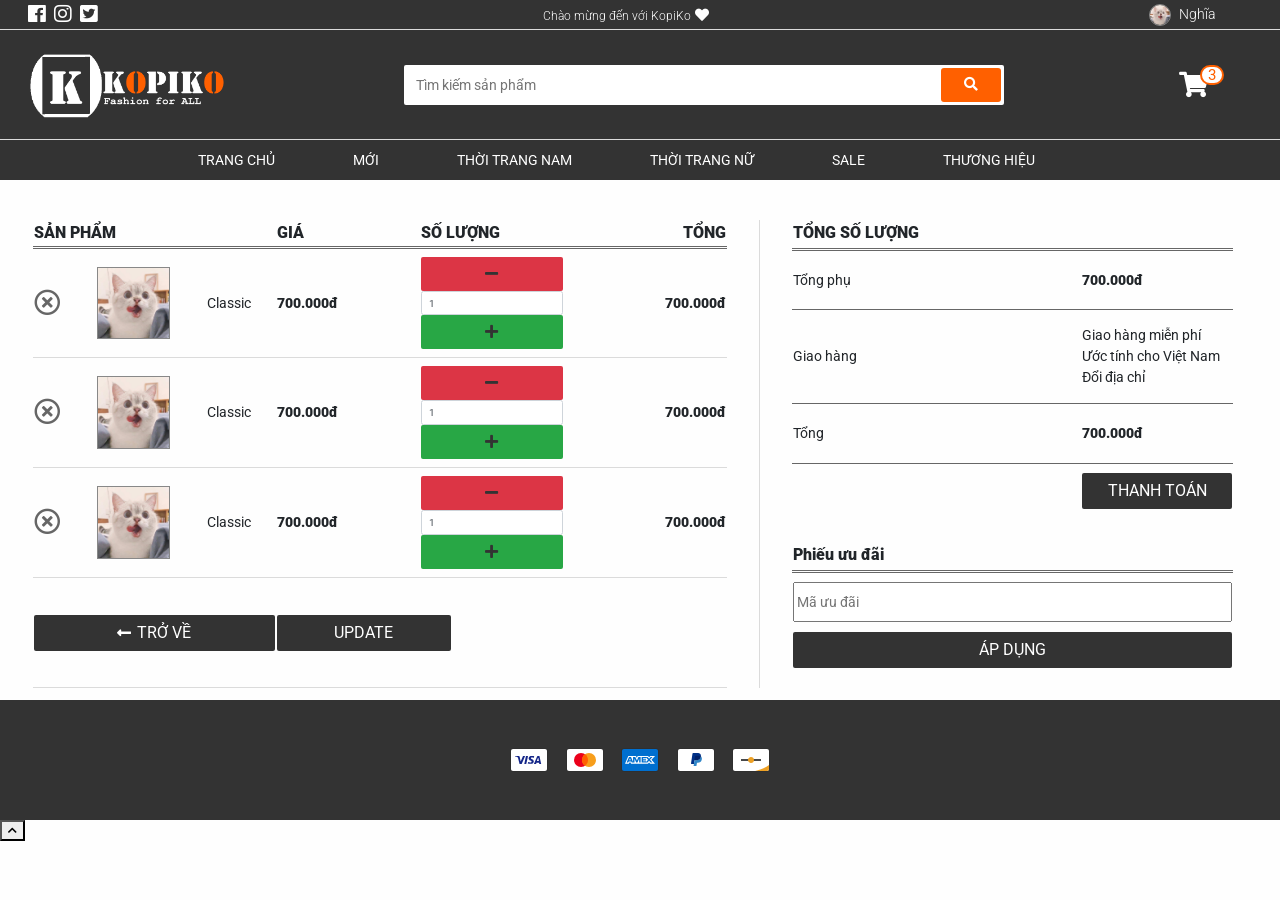
==== commit 4f839e31: "Update Cart" ====
--- a/kopiko_frontend-update/cart-page-update.html
+++ b/kopiko_frontend-update/cart-page-update.html
@@ -357,7 +357,7 @@
                                         <!-- <div class="table-item__quantity">1</div> -->
                                         <div class="add-respon-sl table-item__quantity">
                                             <button type="button" class="quantity-left-minus btn btn-danger btn-number float-left fas fa-minus"  data-type="minus" data-field=""></button>                               
-                                            <input type="text" id="quantity" name="quantity" class="form-control input-number float-left" value="1" min="1" max="100">                               
+                                            <input type="text" id="quantity-1" name="quantity" class="form-control input-number float-left" value="1" min="1" max="100">                               
                                             <button type="button" class="quantity-right-plus btn btn-success btn-number float-left fas fa-plus" data-type="plus" data-field=""></button>
                                         </div>
                                     </td>
@@ -380,7 +380,7 @@
                                         <!-- <div class="table-item__quantity">1</div> -->
                                         <div class="add-respon-sl table-item__quantity">
                                             <button type="button" class="quantity-left-minus btn btn-danger btn-number float-left fas fa-minus"  data-type="minus" data-field=""></button>                               
-                                            <input type="text" id="quantity" name="quantity" class="form-control input-number float-left" value="1" min="1" max="100">                               
+                                            <input type="text" id="quantity-2" name="quantity" class="form-control input-number float-left" value="1" min="1" max="100">                               
                                             <button type="button" class="quantity-right-plus btn btn-success btn-number float-left fas fa-plus" data-type="plus" data-field=""></button>
                                         </div>
                                     </td>
@@ -389,15 +389,85 @@
                                     </td>
                                 </tr>
                                 <tr class="cart-list__table-item">
-                                    <td><a href="index.html" class="btn btn-return btn-continue"><i class="fas fa-long-arrow-alt-left cart-list__table-item-icon"></i>Tiếp tục xem sản phẩm</a></td>
-                                    <td><a href="#" class="btn btn-return btn-update-cart">Cập nhật giỏ hàng</a></td>
+                                    <td><a href="index.html" class="btn btn-return btn-continue"><i class="fas fa-long-arrow-alt-left cart-list__table-item-icon"></i>TRỞ VỀ</a></td>
+                                    <td><a href="#" class="btn btn-return btn-update-cart">UPDATE</a></td>
                                 </tr>
                             </tbody>
                             
                         </table>
                     </div>
                     <div class="has-cart__pay">
-                        Hi
+                        <div class="has-cart__pay-detail">
+                            <table class="cart-list__table-pay">
+                                <thead>
+                                    <tr class="table-pay__header">
+                                        <td class="table-pay__header-total">TỔNG SỐ LƯỢNG</td>
+                                        <td class="table-pay__header-total-2"></td>
+                                    </tr>
+                                </thead>
+                                <tbody class="table-pay__body">
+                                    <tr class="table-pay__body-row">
+                                        <td>
+                                            <div class="table-pay__body-total">Tổng phụ</div>
+                                        </td>
+                                        <td>
+                                            <div class="table-pay__body-price table-item__price">700.000đ</div>
+                                        </td>
+                                    </tr>
+                                    <tr class="table-pay__body-row">
+                                        <td>
+                                            <div class="table-pay__body-shipping">Giao hàng</div>
+                                        </td>
+                                        <td>
+                                            <ul class="table-pay__body-ship-detail">
+                                                <li class="pay__ship-detail">Giao hàng miễn phí</li>
+                                                <li class="pay__ship-detail">Ước tính cho Việt Nam</li>
+                                                <li class="pay__ship-detail">Đổi địa chỉ</li>
+                                            </ul>
+                                        </td>
+                                    </tr>
+                                    <tr class="table-pay__body-row">
+                                        <td>
+                                            <div class="table-pay__body-total">Tổng</div>
+                                        </td>
+                                        <td>
+                                            <div class="table-pay__body-price table-item__price">700.000đ</div>
+                                        </td>
+                                    </tr>
+                                    <tr>
+                                        <td class="btn-offer">
+                                        </td>
+                                        <td class="btn-offer">
+                                            <a href="#" class="btn btn-return btn-update-cart btn-offer">THANH TOÁN</a>
+                                        </td>
+                                    </tr>
+                                </tbody>
+                                
+                            </table>
+                        </div>
+
+                        <div class="has-cart__pay-offer">
+                            <table class="cart-list__table-pay-offer">
+                                <thead>
+                                    <tr class="table-pay__offer-header">
+                                        <td class="table-pay__offer-header">Phiếu ưu đãi</td>
+                                    </tr>
+                                </thead>
+                                <tbody class="table-pay-offer__body">
+                                    <tr class="table-pay-offer__body-input">
+                                        <td>
+                                            <input class="table-pay-offer__body-input-btn" type="text" placeholder="Mã ưu đãi">
+                                        </td>
+                                    </tr>
+                                    <tr class="table-pay-offer__body-btn">
+                                        <td>
+                                            <a href="#" class="btn btn-return btn-update-cart btn-offer">ÁP DỤNG</a>
+                                        </td>
+                                    </tr>
+                                </tbody>
+                                
+                            </table>
+                        </div>
                     </div>
                 </div>
             </div>
@@ -752,34 +822,7 @@
     <!-- Script -->
     <script src="./asset/plugins/jquery/jquery-3.5.1.min.js"></script>
     <script src="./asset/plugins/bootstrap/js/bootstrap.min.js"></script>
-
-    <script>
-        // Get the modal
-        var modal = document.getElementById('login');
-        var modal = document.getElementById('register');
-        
-        // When the user clicks anywhere outside of the modal, close it
-        window.onclick = function(event) {
-            if (event.target == modal) {
-                modal.style.display = "none";
-            }
-        }
-
-
-        // fixed
-        window.onscroll = function() {myFunction()};
-
-        var header = document.getElementById("myHeader");
-        var sticky = header.offsetTop;
-
-        function myFunction() {
-        if (window.pageYOffset > sticky) {
-            header.classList.add("sticky");
-        } else {
-            header.classList.remove("sticky");
-        }
-}
-    </script>
+    <script src="./asset/js/app.js"></script>
     
     <!-- <script src="https://c...content-available-to-author-only...y.com/jquery-3.6.0.slim.min.js" ></script>
     <script src="https://c...content-available-to-author-only...e.com/ajax/libs/popper.js/2.9.1/umd/popper.min.js"></script>
--- a/kopiko_frontend-update/asset/css/modal.css
+++ b/kopiko_frontend-update/asset/css/modal.css
@@ -44,18 +44,19 @@
   
 .container-modal {
     margin: 0 12px;
+    font-size: 1.2rem;
 }
   
 span.psw {
     float: right;
-    padding-top: 16px;
+    /* padding-top: 16px; */
 }
   
 /* The Modal (background) */
 .modal {
     display: none; /* Hidden by default */
     position: fixed; /* Stay in place */
-    z-index: 1; /* Sit on top */
+    z-index: 17; /* Sit on top */
     left: 0;
     top: 0;
     width: 100%; /* Full width */
--- a/kopiko_frontend-update/asset/css/cart-page.css
+++ b/kopiko_frontend-update/asset/css/cart-page.css
@@ -55,7 +55,6 @@
 .has-cart__list-item {
     width: 60%;
     height: 50%;
-    border-right: 1px solid red;
     margin-right: 16px;
     padding-right: 16px;
 }
@@ -100,7 +99,7 @@
 }
 
 .cart-list__table-header-4 {
-    width: 25%;
+    /* width: 25%; */
     float: right;
 }
 
@@ -123,8 +122,7 @@
 }
 
 .table-item__header-img {
-    width: 100px;
-    height: 100px;
+    width: 30%;
     border: 1px solid #888;
 }
 
@@ -152,7 +150,7 @@
 }
 
 .btn-update-cart {
-    width: calc(100% + 30px);
+    width: calc(100% + 32px);
 }
 
 .cart-list__table-item-icon {
@@ -163,7 +161,91 @@
 /* Cart Pay */
 .has-cart__pay {
     width: 40%;
-    background-color: #333;
-}
-
-
+    border-left: 1px solid var(--border-color);
+    padding-left: 32px;
+}
+
+.cart-list__table-pay {
+    width: 100%;
+    padding: 0;
+}
+
+.has-cart__pay-detail {
+    width: 100%;
+}
+
+.table-pay__header {
+    border-bottom: 3px double #666;
+}
+
+.table-pay__header-total {
+    font-size: 1.6rem;
+    font-weight: 1000;
+    padding-bottom: 3px;
+    width: 60%;
+}
+
+.table-pay__header-total {
+    width: 40%;
+}
+
+.table-pay__body {
+    font-size: 1.4rem;
+}
+
+.table-pay__body-row {
+    border-bottom: 1px solid #666;
+    height: 60px;
+}
+
+.table-pay__body-total {
+
+}
+
+.table-pay__body-price {
+    width: 150px;
+}  
+
+.has-cart__pay-offer {
+    width: 100%;
+    margin-top: 24px;
+}
+
+.cart-list__table-pay-offer {
+    width: 100%;
+}
+
+.table-pay__offer-header {
+    font-size: 1.6rem;
+    font-weight: 1000;
+    padding-bottom: 3px;
+    border-bottom: 3px double #666;
+}
+
+.table-pay-offer__body {
+    font-size: 1.4rem;
+}
+
+.table-pay-offer__body-input {
+    width: 100%;
+}
+
+.table-pay-offer__body-input-btn {
+    width: 100%;
+    margin-top: 8px;
+    height: 40px;
+}
+
+.btn-offer {
+    width: 100% !important;
+}
+
+.table-pay__body-ship-detail {
+    list-style: none;
+    padding: 0;
+}
+
+.table-pay__body-col {
+    display: flex;
+    align-items: center;
+}
--- a/kopiko_frontend-update/asset/css/reponsive.css
+++ b/kopiko_frontend-update/asset/css/reponsive.css
@@ -51,12 +51,21 @@
     .carousel-control-prev {
         left: 10px;
     }
+
+    
+    /* Cart Responsive */
+    .btn-return {
+        height: 36px;
+    }
 }
 
 /* Mobile */
 
 @media (max-width: 739px) {
     /* Main Responsive */
+    .container-private {
+        margin: 0 16px;
+    }
 
     .header__navbar {
         /* display: none; */
@@ -142,5 +151,46 @@
         /* bottom: 0; */
     }
 
-    /* Cart Responsive */
+    .has-cart {
+        flex-direction: column;
+    }
+
+    .has-cart__list-item {
+        width: 100%;
+        margin-left: 12px;
+    }
+
+    .has-cart__pay {
+        width: 100%;
+        padding-left: 16px;
+    }
+
+    .btn {
+        min-width: 70px !important;
+    }
+
+    .table-item__header-delete i {
+        font-size: 1.8rem;
+    }
+
+    .table-item__header-type {
+        margin-right: 4px;
+    }
+
+    .modal-content {
+        width: 85%;
+    }
+
+    .heading__log-items {
+        margin: 4px;
+    }
+
+    .heading__log {
+        font-size: 1.2rem;
+        font-weight: 300;
+    }
+
+    .heading__log-io {
+        margin: 0;
+    }
 }
